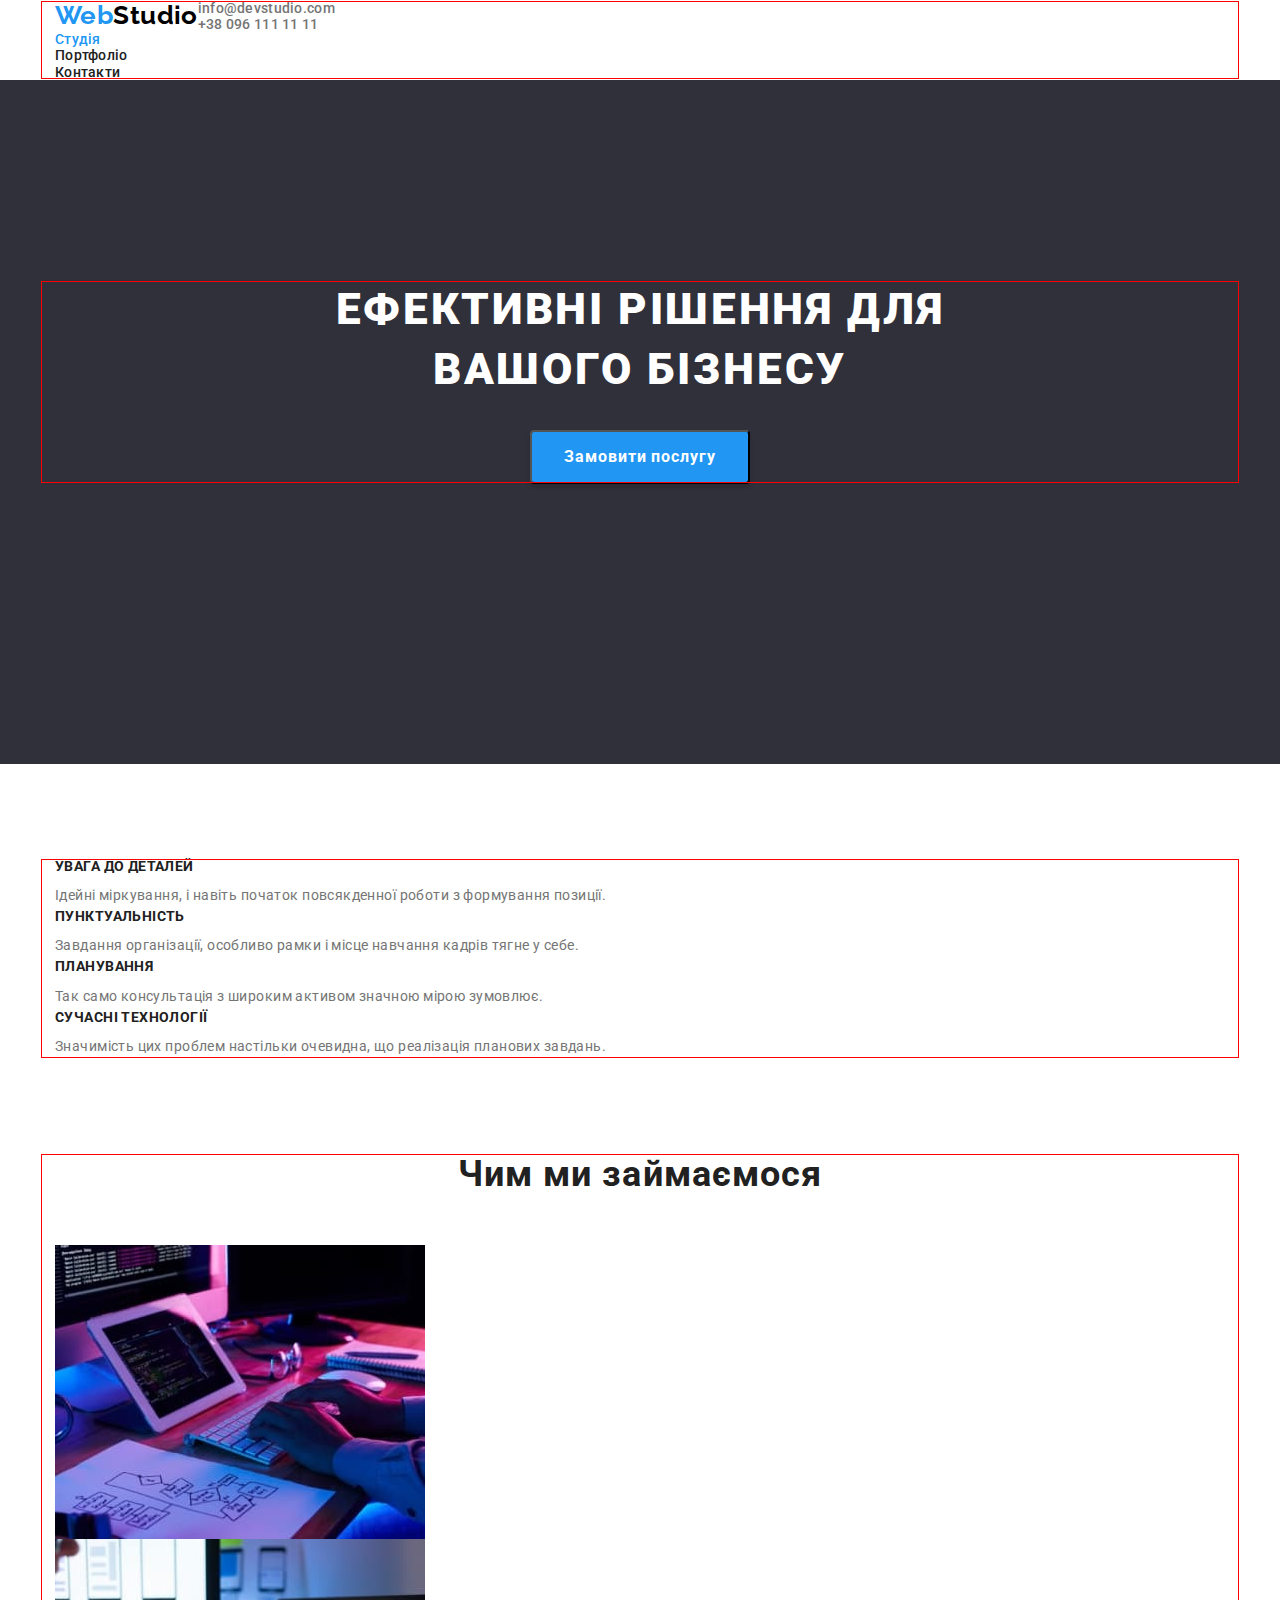
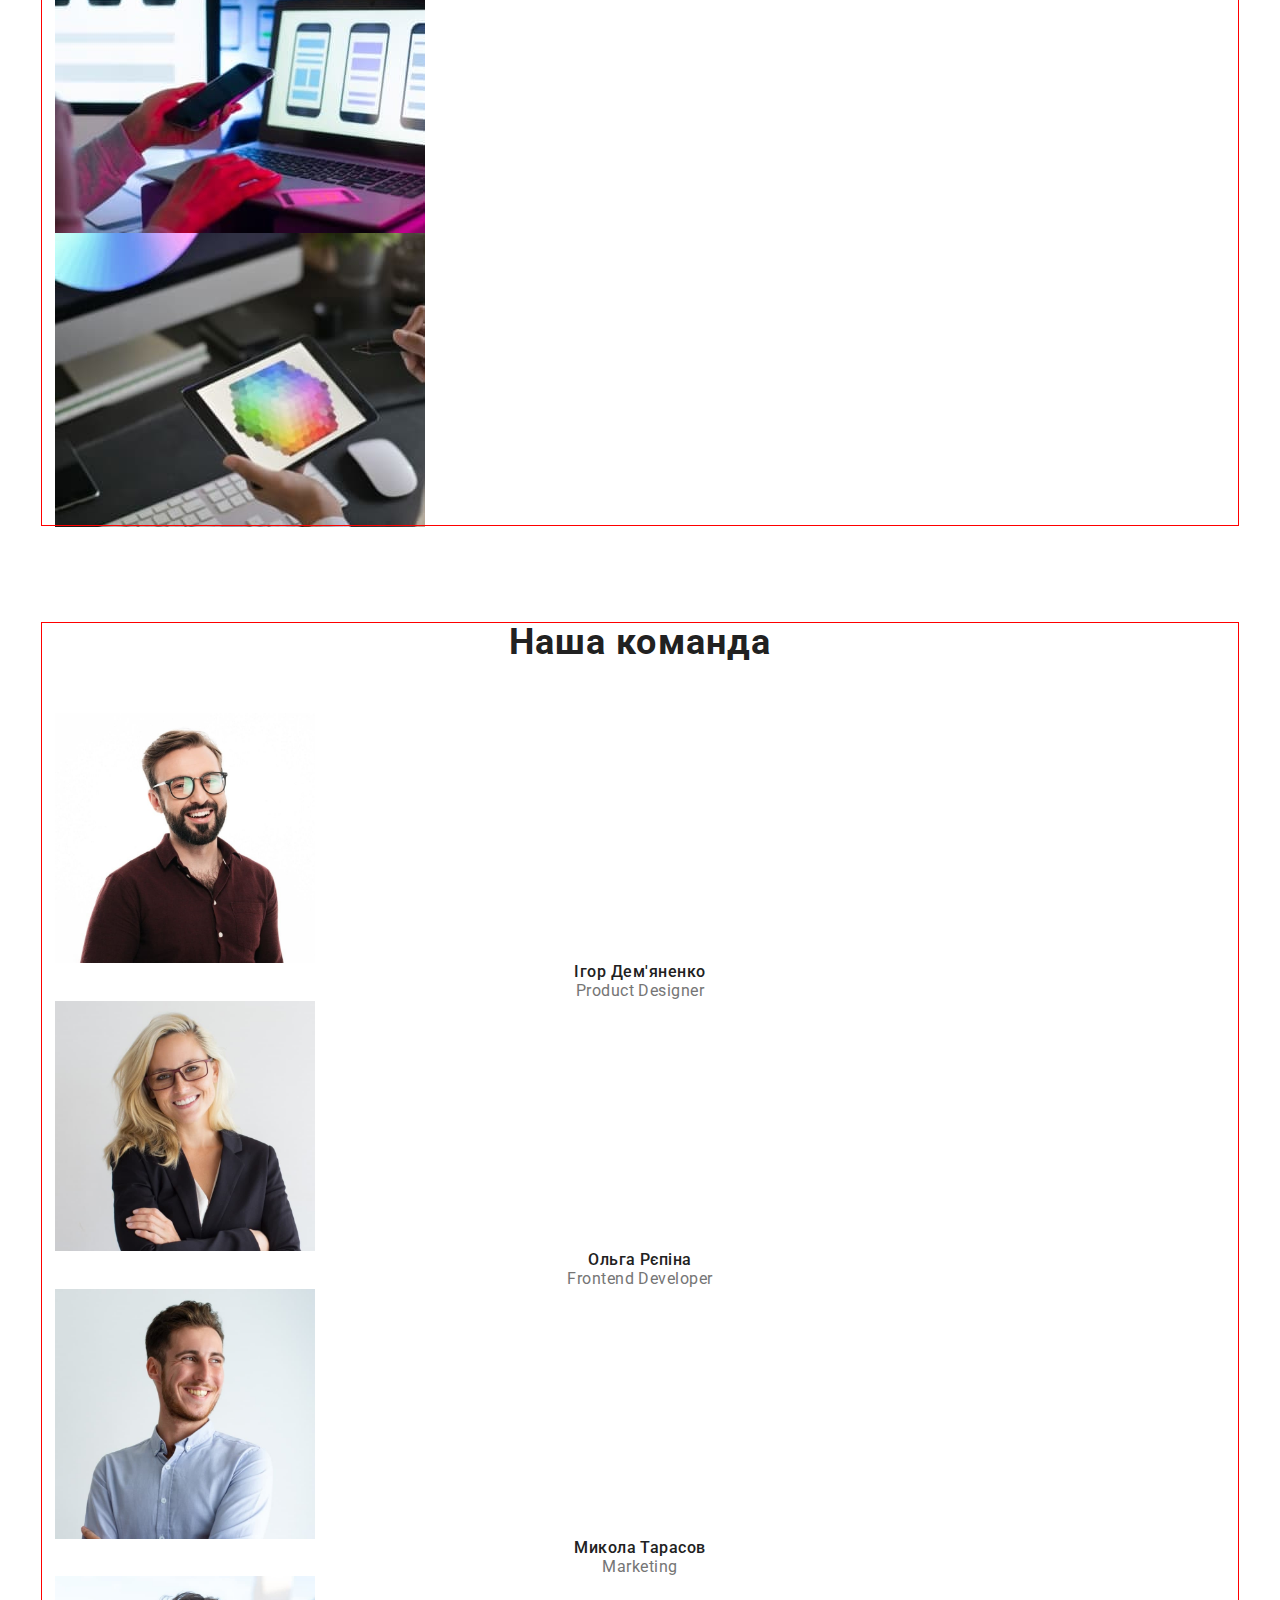
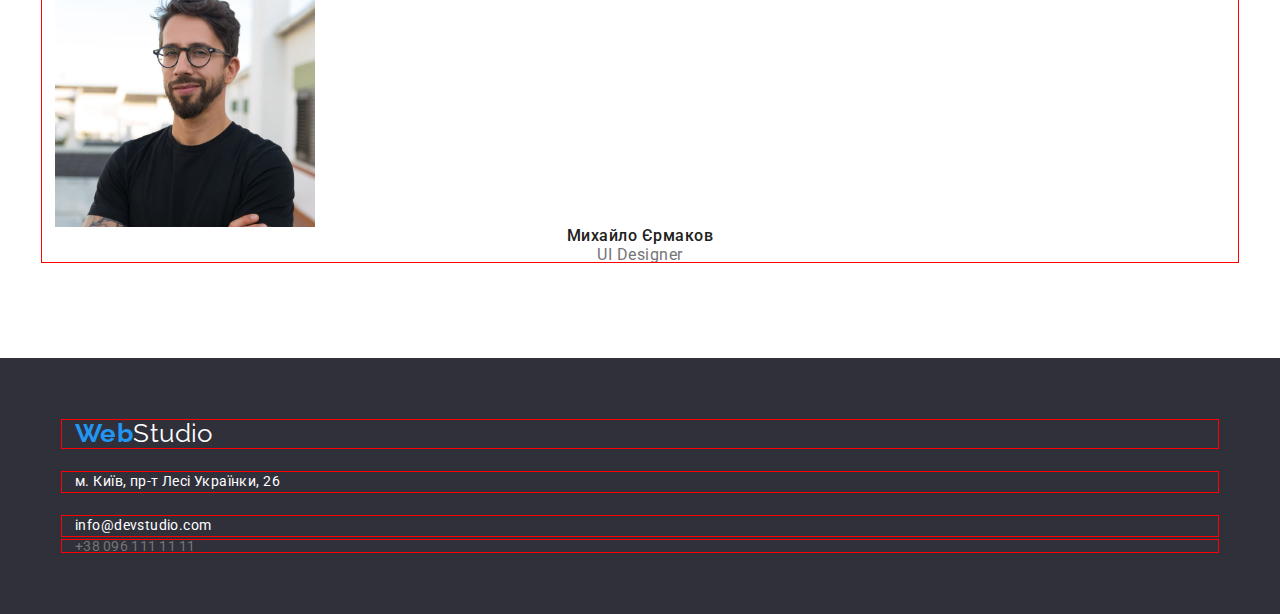
==== index.html @ f22352f5 "befor flex" ====
<!DOCTYPE html>
<html lang="uk">
  <head>
    <meta charset="UTF-8" />
    <meta http-equiv="X-UA-Compatible" content="IE=edge" />
    <meta name="viewport" content="width=device-width, initial-scale=1.0" />
    <title>Document</title>
    <link href="https://fonts.googleapis.com/css2?family=Raleway:wght@700&family=Roboto:wght@400;500;700;900&display=swap" rel="stylesheet">
    <link rel="stylesheet" href="https://cdnjs.cloudflare.com/ajax/libs/modern-normalize/1.1.0/modern-normalize.min.css">
    <link rel="stylesheet" href="./css/style.css"/>
  </head>
  <body class="page">
    <header>
      <!--Main navigation-->
      <div class="container nav">
      <nav>
        <a class="notpodcherk" href="./index.html"><span class="logo">Web</span><span class="logo-accent">Studio</span></a>
        <!--Links to other pages of the curent site-->
        <ul class="list">
          <li><a class="link current" href="">Студія</a></li>
          <li><a class="link" href="./portfolio.html">Портфоліо</a></li>
          <li><a class="link" href="">Контакти</a></li>
      </ul>
        </nav>
      <ul class="list-сontact">
        <li><a class="link" href="mailto:info@devstudio.com">info@devstudio.com</a></li>
        <li><a class="link" href="tel:+380961111111">+38 096 111 11 11</a></li>
      </ul>
    </div>
    </header>
    <!--unique content of curent page-->
    <main>
      
        <!--Section of main slogan-->
        <section class="section slogan">
          <div class="container">
          <h1 class="slogan-text">
            Ефективні рішення для <br />
            вашого бізнесу
          </h1>
          <button class="button primary" type="button">Замовити послугу</button>
        </section>
      </div>
      <section class="section advantages">
        <div class="container">
        <h2 class="title hidden">Наші переваги</h2>
        <ul class="section-list">
          <li>
            <h3 class="heading">Увага до деталей</h3>
            <p class="section-text">
              Ідейні міркування, і навіть початок повсякденної роботи з
              формування позиції.
            </p>
          </li>
          <li>
            <h3 class="heading">Пунктуальність</h3>
            <p class="section-text">
              Завдання організації, особливо рамки і місце навчання кадрів тягне
              у себе.
            </p>
          </li>
          <li>
            <h3 class="heading">Планування</h3>
            <p class="section-text">
              Так само консультація з широким активом значною мірою зумовлює.
            </p>
          </li>
          <li>
            <h3 class="heading">Сучасні технології</h3>
            <p class="section-text">
              Значимість цих проблем настільки очевидна, що реалізація планових
              завдань.
            </p>
          </li>
        </ul>
      </div>
      </section>
      <!--Kind of team activity-->
      
      <section class="section work">
        <div class="container">
        <h2 class="title">Чим ми займаємося</h2>
        <ul>
          <li>
            <img
              src="./images/1img.jpg"
              alt="руки людини на клавіатурі, що лежить на робочому столі"
              width="370"
            />
          </li>
          <li>
            <img
              src="./images/img(1).jpg"
              alt="в руках у людини смартфон на фоні екрану ноутбука"
              width="370"
            />
          </li>
          <li>
            <img
              src="./images/img(2).jpg"
              alt="в руці планшет з кольоровою палітрою на екрані"
              width="370"
            />
          </li>
        </ul>
      </div>
      </section>
      <section class="section team">
        <div class="container">
        <h2 class="title">Наша команда</h2>
        <ul>
          <li>
            <img
              src="./images/img(3).jpg"
              alt="photo of a yang man"
              width="260"
            />
            <h3 class="name team">Ігор Дем'яненко</h3>
              <p class="section-text team">Product Designer</p>
          </li>
          <li>
            <img
              src="./images/img(4).jpg"
              alt="photo of a yang woman"
              width="260"
            />
            <h3 class="name team">Ольга Рєпіна</h3>
            <p class="section-text team">Frontend Developer</p> 
          </li>
          <li>
            <img
              src="./images/img(5).jpg"
              alt="photo of a yang man"
              width="260"
            />
            <h3 class="name team">Микола Тарасов</h3>
              <p class="section-text team">Marketing</p>
          </li>
          <li>
            <img
              src="./images/img(6).jpg"
              alt="photo of a yang man"
              width="260"
            />
            <h3 class="name team">Михайло Єрмаков</h3>
            <p class="section-text team">UI Designer</p>
          </li>
        </ul>
      </div>
      </section>
    </main>
    <!--Page footer-->
    <footer class="cellar">
      <div class="container brand">
      <a class="notpodcherk" href="./index.html"><span class="logo">Web</span><span class="accent">Studio</span></a>
      </div>
      <div class="container adress">
        <address class="communication">
        <p>м. Київ, пр-т Лесі Українки, 26</p>
        </div>
        
        <ul class="list-сontact">
          
            <li>
              <div class="container contact>
            <a class="link cellar" href="mailto:info@devstudio.com">info@devstudio.com</a>
          </li>
          </div>
          
          <li>
            <div class="container tel">
            <a class="link cellar" href="tel:+380961111111">+38 096 111 11 11</a>
          </li>
        </ul>
      </div>
      </address>
    </footer>
  </body>
</html>
---- css/style.css ----
:root {
  --primary-text-color: #212121;
  --light-bacground-color: #f5f5f5;
  --dark-bacground-color: #2f303a;
  --secondary-text-color: #ffffff;
  --minor-text-color: #757575;
  --primary-button-color: #f5f4fa;
  --color-accent: #2196f3;
  --color-logo-accent: #000000;
}
body {
  background-color: var(--secondary-text-color);
  color: var(--primary-text-color);
  font-family: Roboto, Tahoma, Verdana, sans-serif;
  font-size: 14px;
  letter-spacing: 0.03em;
  margin: 0 auto;
}
p,
h1,
h2,
h3,
h4,
h5,
h6 {
    margin: 0px;
}
ul,
ol {
    margin: 0;
    padding-left: 0;
    list-style: none;
}
img { 
    display: block;
}
.visually-hidden {
    position: absolute;
    width: 1px;
    height: 1px;
    margin: -1px;
    border: 0;
    padding: 0;
    white-space: nowrap;
    clip-path: inset(100%);
    clip: rect(0 0 0 0);
    overflow: hidden;
  }
.container {
  max-width: 1200px;
  width: 100%;
  padding-left: 15px;
  padding-right: 15px;
  margin: 0 auto;
  outline: 1px solid red;
  outline-offset: -2px;
}
.container.nav {
  display: flex;
}
.list,
.filter,
.gallery,
.section-list,
.list-сontact .link {
  list-style: none;
  padding: 0;
  margin: 0;
}
.list .link.current {
  color: var(--color-accent);
}
.list .link {
  color: var(--primary-text-color);
  font-weight: 500;
  font-size: 14px;
  line-height: 1.17;
  letter-spacing: 0.02em;
  text-decoration: none;
}
.list .link:hover,
.list .link:focus {
  color: var(--color-accent);
}
.list-сontact .link {
  color: var(--minor-text-color);
  font-size: 14px;
  line-height: 1.17;
  letter-spacing: 0.02em;
  font-weight: 500;
  text-decoration: none;
}
.list-сontact .link:hover,
.list-сontact .link:focus {
  color: var(--color-accent);
}
/* logo*/
.logo,
.logo-accent {
  font-family: Raleway, sans-serif;
  font-size: 26px;
  line-height: 1.19;
}
.notpodcherk {
  text-decoration: none;
}
.logo {
  color: var(--color-accent);
  font-weight: 700;
}
.logo-accent {
  color: var(--color-logo-accent);
  font-weight: 700;
}
.slogan {
  background-color: var(--dark-bacground-color);
  color: var(--minor-text-color);
  min-height: 600px;
  padding-top: 200px;
  padding-bottom: 280px;
}
.slogan-text {
  margin-top: 0;
  margin-bottom: 0px;
  color: var(--secondary-text-color);
  font-weight: 900;
  font-size: 44px;
  line-height: 1.36;
  letter-spacing: 0.06em;
  text-align: center;
  text-transform: uppercase;
}
.section.advantages { 
  padding-top: 94px;
  padding-bottom: 94px;
}
.section.work,
.section.team {
  padding-bottom: 94px;
}
.button.primary {
  background-color: var(--color-accent);
  color: var(--secondary-text-color);
  cursor: pointer;
  font-family: inherit;
  font-size: 16px;
  line-height: 1.87;
  letter-spacing: 0.06em;
  text-align: center;
  font-weight: 700;
  border-radius: 4px;
  padding: 10px 32px;
  display: block;
  min-width: 216px;
  text-align: center;
  box-shadow: 0px 4px 4px rgba(0, 0, 0, 0.15);
  margin: 30px auto 0;
}
.button-secondary {
  background-color: var(--primary-button-color);
  color: var(--primary-text-color);
  cursor: pointer;
  border: none;
  font-family: inherit;
  font-size: 16px;
  font-weight: 500;
  letter-spacing: 0.03em;
  line-height: 1.62;
  text-align: center;
  border-radius: 4px;
  padding: 6px 22px;
  display: inline-block;
  min-width: 73px;
  text-align: center;
}
.button-secondary.all {
  padding: 6px 25px;
}
.button-secondary:hover,
.button-secondary:focus {
  background-color: var(--color-accent);
  color: var(--secondary-text-color);
  box-shadow: 0px 3px 1px rgba(0, 0, 0, 0.1), 0px 1px 2px rgba(0, 0, 0, 0.08),
    0px 2px 2px rgba(0, 0, 0, 0.12);
}
.central-block {
  background-color: var(--dark-bacground-color);
  width: 1400px;
  text-align: center;
}
.section .title {
  margin-top: 0px;
  margin-bottom: 50px;
  font-size: 36px;
  line-height: 1.17;
  letter-spacing: 0.03em;
  text-align: center;
}
.title.hidden {
  display: none;
}


.section-text,
.gallery-text {
  color: var(--minor-text-color);
}
.gallery-title {
  font-size: 18px;
  font-weight: 700;
  line-height: 2;
  letter-spacing: 0.06em;
}
.gallery-text {
  font-size: 16px;
  font-weight: 400;
  line-height: 1.87;
  letter-spacing: 0.03em;
}
.section .heading {
  font-size: 14px;
  font-weight: 700;
  line-height: 1.17;
  letter-spacing: 0.03em;
}
.heading {
  text-transform: uppercase;
    margin-bottom: 10px;
}
.section.team {
  text-align: center;
}
.name.team {
  font-size: 16px;
  font-weight: 500;
  line-height: 1.17;
  letter-spacing: 0.03em;
}
.section-text {
  font-size: 14px;
  line-height: 1.71;
  letter-spacing: 0.03em;
}
.section-text.team {
  font-size: 16px;
  line-height: 1.17;
}
.cellar {
  background-color: var(--dark-bacground-color);
  color: var(--secondary-text-color);
  font-size: 14px;
  line-height: 1.71;
  letter-spacing: 0.03em;
  font-weight: 400;
  padding: 60px;
}
.cellar .link {
  color: rgba(117, 117, 117, 1);
  text-align: left;
  font-weight: 400;
}
.cellar .accent {
  color: #ffffff;
  font-family: Raleway, sans-serif;
  font-size: 26px;
  line-height: 1.19;
}
.communication {
  font-style: normal;
}
.link.cellar {
  display: block;
}
.container.brand,
.container.adress {
  margin-bottom: 20px;
}
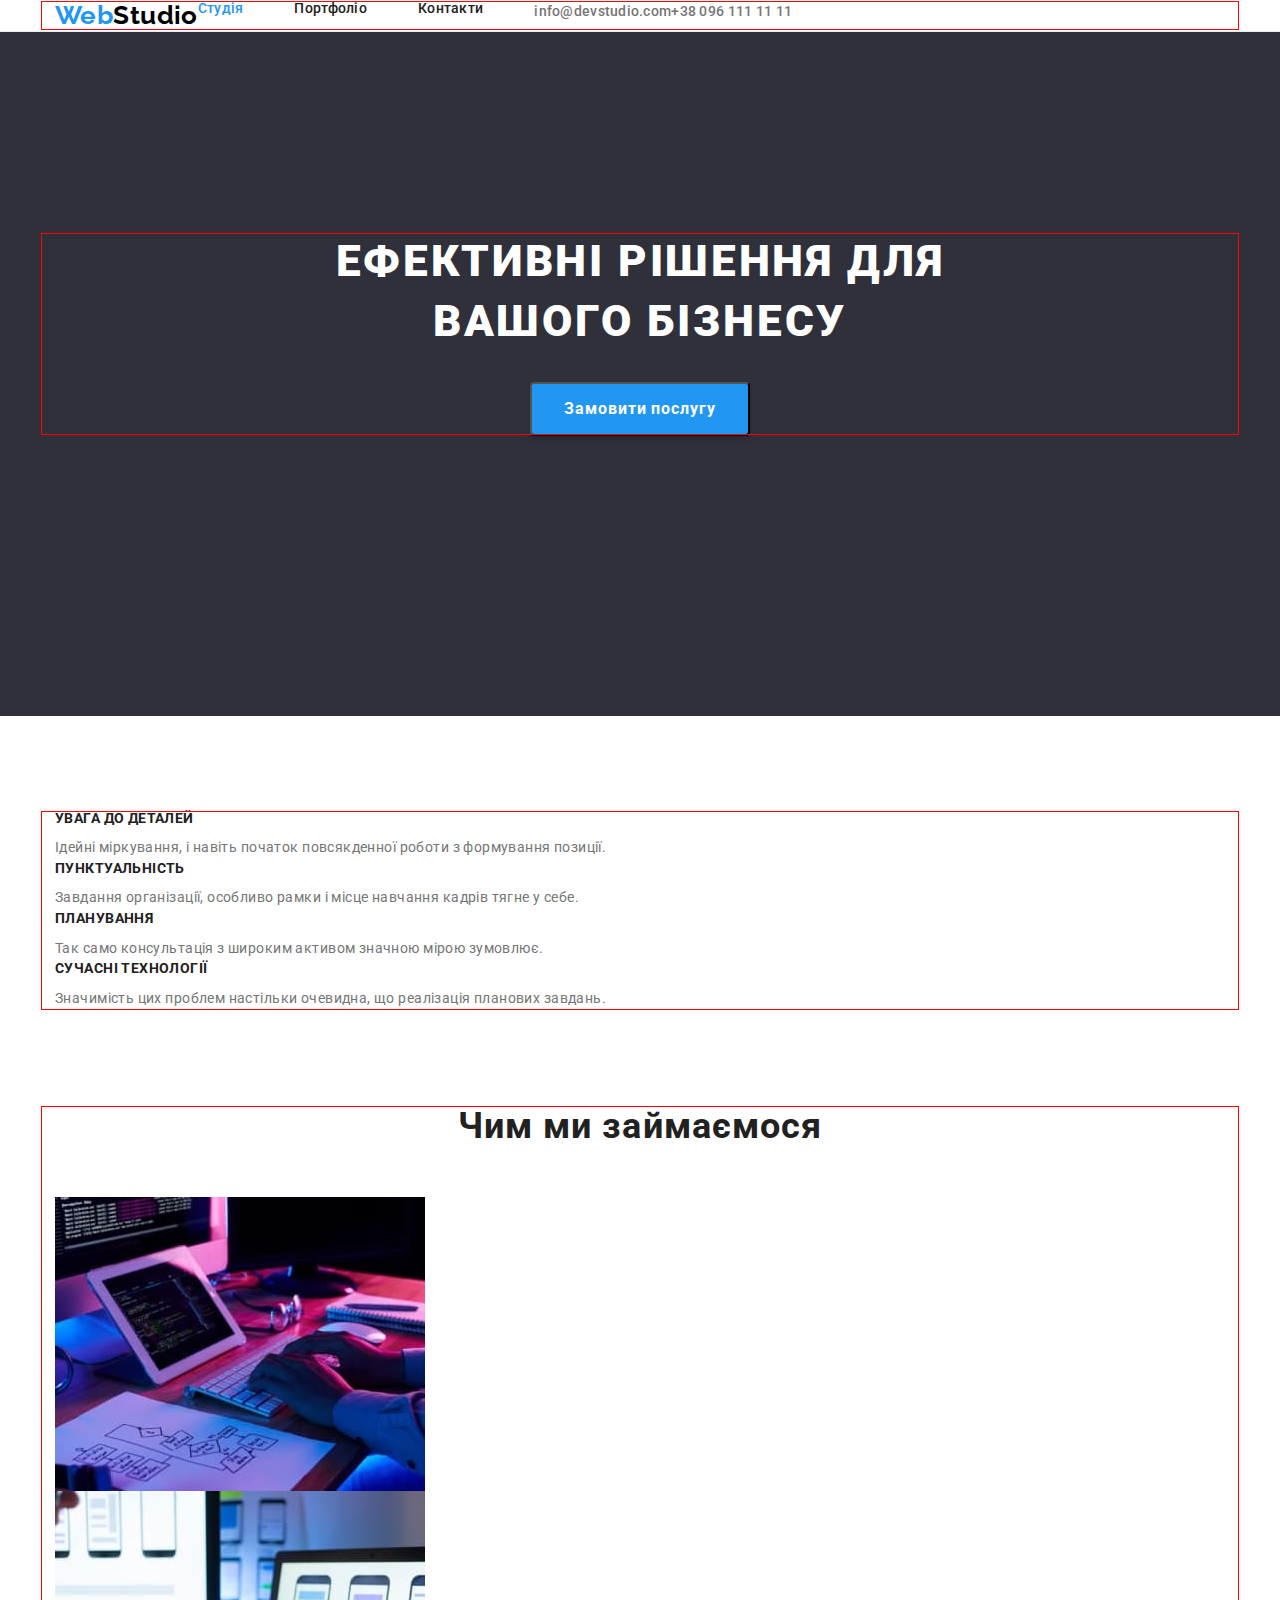
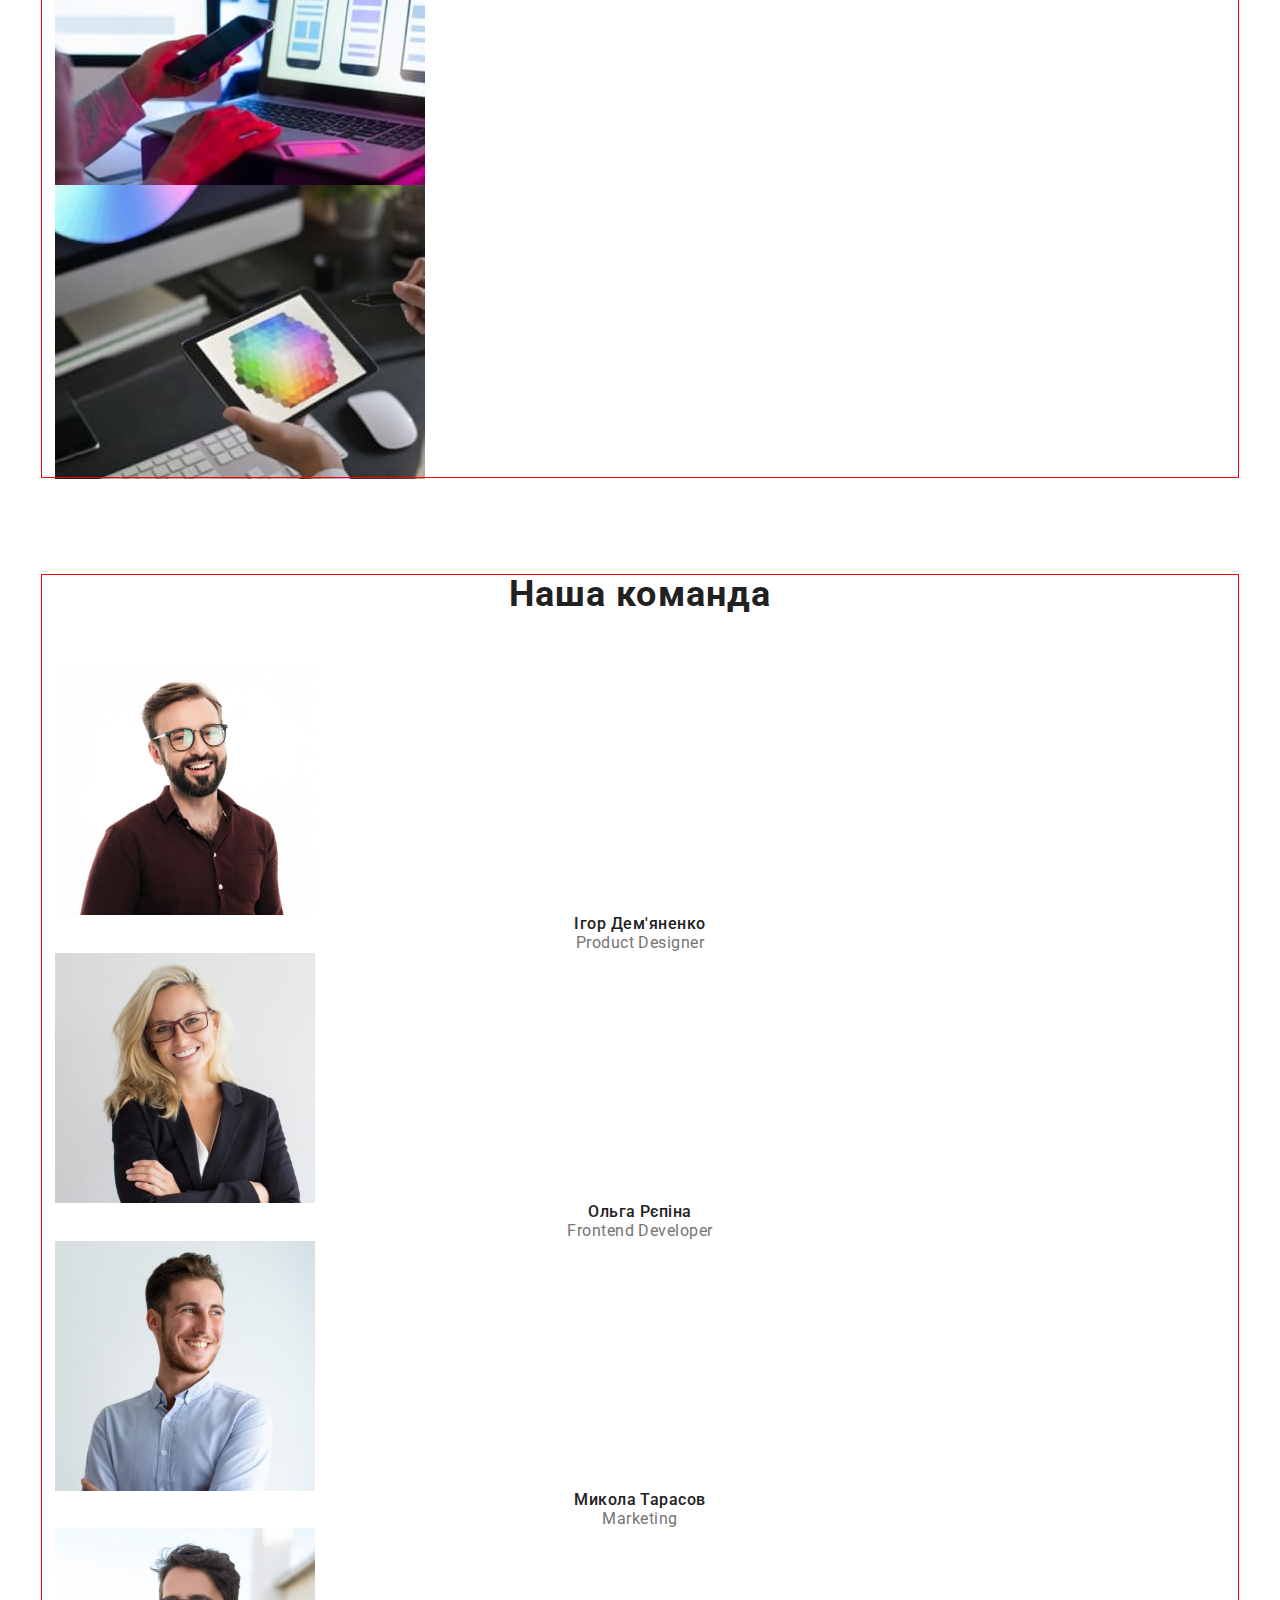
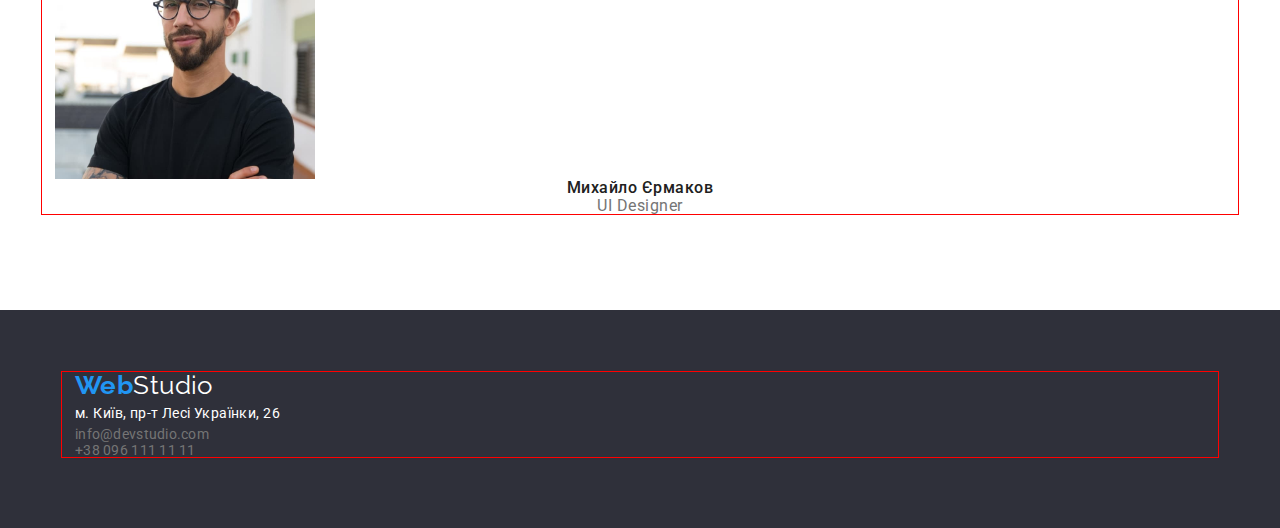
==== commit 0f2728d5: "123" ====
--- a/index.html
+++ b/index.html
@@ -10,19 +10,19 @@
     <link rel="stylesheet" href="./css/style.css"/>
   </head>
   <body class="page">
-    <header>
+    <header class="header">
       <!--Main navigation-->
-      <div class="container nav">
-      <nav>
+      <div class="container container-header">
+      <nav class="container-nav">
         <a class="notpodcherk" href="./index.html"><span class="logo">Web</span><span class="logo-accent">Studio</span></a>
         <!--Links to other pages of the curent site-->
-        <ul class="list">
-          <li><a class="link current" href="">Студія</a></li>
-          <li><a class="link" href="./portfolio.html">Портфоліо</a></li>
-          <li><a class="link" href="">Контакти</a></li>
+        <ul class="list nav">
+          <li><a class="link current nav" href="">Студія</a></li>
+          <li><a class="link nav" href="./portfolio.html">Портфоліо</a></li>
+          <li><a class="link nav" href="">Контакти</a></li>
       </ul>
         </nav>
-      <ul class="list-сontact">
+      <ul class="list-сontact nav">
         <li><a class="link" href="mailto:info@devstudio.com">info@devstudio.com</a></li>
         <li><a class="link" href="tel:+380961111111">+38 096 111 11 11</a></li>
       </ul>
@@ -153,27 +153,19 @@
     <footer class="cellar">
       <div class="container brand">
       <a class="notpodcherk" href="./index.html"><span class="logo">Web</span><span class="accent">Studio</span></a>
-      </div>
-      <div class="container adress">
         <address class="communication">
         <p>м. Київ, пр-т Лесі Українки, 26</p>
-        </div>
-        
         <ul class="list-сontact">
-          
-            <li>
-              <div class="container contact>
+         <li>
             <a class="link cellar" href="mailto:info@devstudio.com">info@devstudio.com</a>
-          </li>
-          </div>
-          
+         </li>
           <li>
-            <div class="container tel">
             <a class="link cellar" href="tel:+380961111111">+38 096 111 11 11</a>
           </li>
         </ul>
+      </address>
       </div>
-      </address>
+      
     </footer>
   </body>
 </html>--- a/css/style.css
+++ b/css/style.css
@@ -55,8 +55,23 @@
   outline: 1px solid red;
   outline-offset: -2px;
 }
-.container.nav {
+.container-header {
   display: flex;
+  align-items: center;
+}
+.container-nav {
+  display: flex;
+
+}
+.header {
+  border-bottom: 1px solid #ECECEC;
+}
+.list.nav,
+.list-сontact.nav {
+  display: flex;
+}
+.link.nav {
+  margin-right: 51px;
 }
 .list,
 .filter,
@@ -267,13 +282,17 @@
 }
 .communication {
   font-style: normal;
+  
 }
 .link.cellar {
   display: block;
 }
-.container.brand,
-.container.adress {
-  margin-bottom: 20px;
-}
-
-
+.list-сontact {
+  margin-bottom: 9px;
+}
+.container.brand {
+  .padding: 60px 0;
+  
+}
+
+
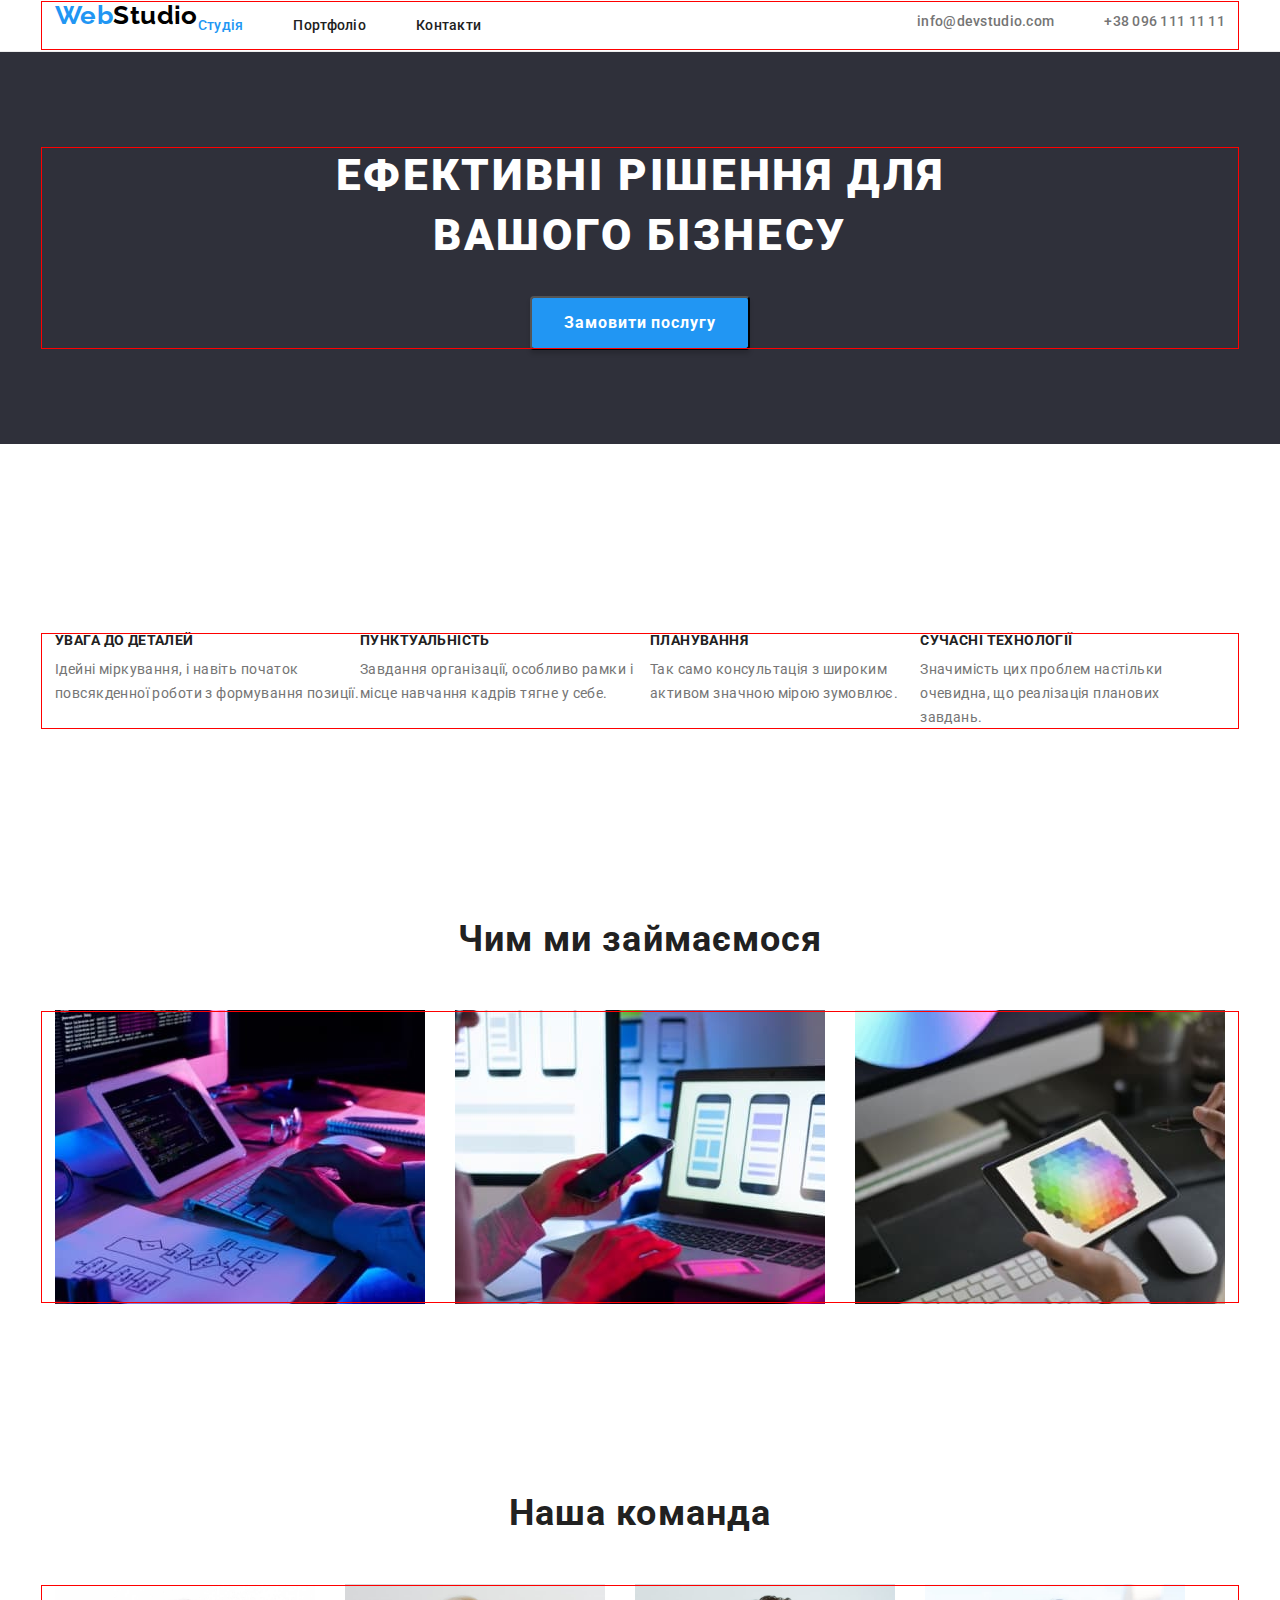
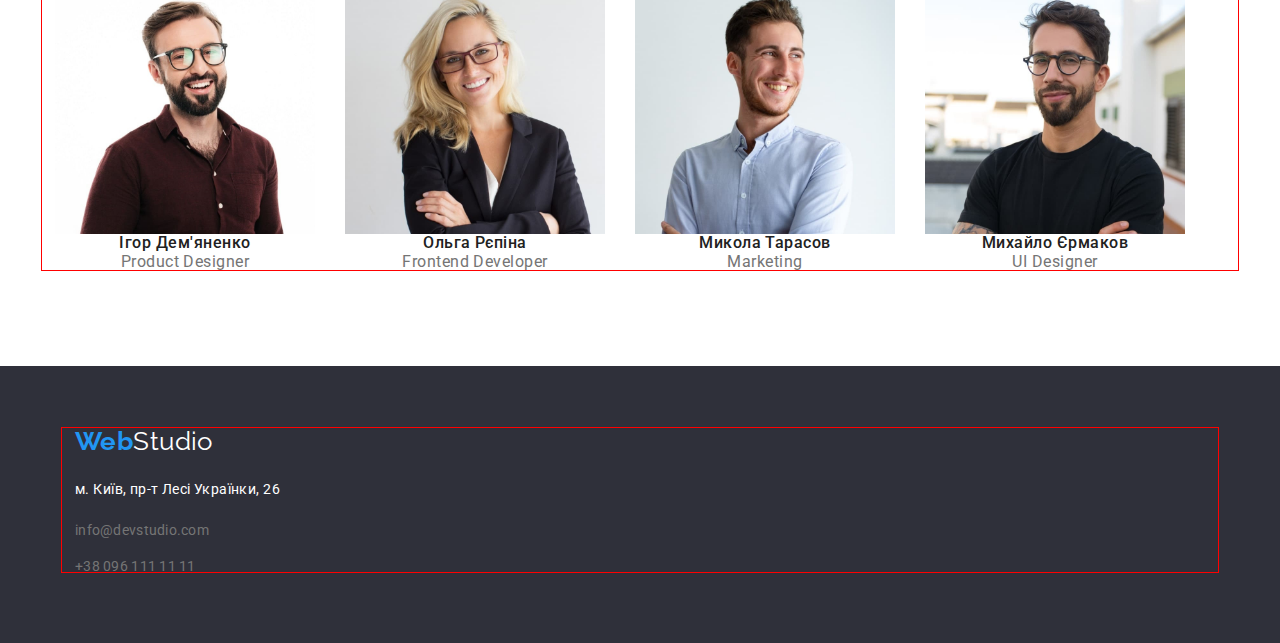
==== commit 19a173e1: "index" ====
--- a/index.html
+++ b/index.html
@@ -42,9 +42,11 @@
         </section>
       </div>
       <section class="section advantages">
-        <div class="container">
+       
         <h2 class="title hidden">Наші переваги</h2>
+       
         <ul class="section-list">
+          <div class="container container-advantages">
           <li>
             <h3 class="heading">Увага до деталей</h3>
             <p class="section-text">
@@ -78,9 +80,11 @@
       <!--Kind of team activity-->
       
       <section class="section work">
-        <div class="container">
+        
         <h2 class="title">Чим ми займаємося</h2>
+        
         <ul>
+          <div class="container container-work">
           <li>
             <img
               src="./images/1img.jpg"
@@ -106,9 +110,10 @@
       </div>
       </section>
       <section class="section team">
-        <div class="container">
+        
         <h2 class="title">Наша команда</h2>
         <ul>
+          <div class="container container-team">
           <li>
             <img
               src="./images/img(3).jpg"
@@ -151,13 +156,13 @@
     </main>
     <!--Page footer-->
     <footer class="cellar">
-      <div class="container brand">
+      <div class="container container-brand">
       <a class="notpodcherk" href="./index.html"><span class="logo">Web</span><span class="accent">Studio</span></a>
         <address class="communication">
-        <p>м. Київ, пр-т Лесі Українки, 26</p>
+        <p class="location">м. Київ, пр-т Лесі Українки, 26</p>
         <ul class="list-сontact">
-         <li>
-            <a class="link cellar" href="mailto:info@devstudio.com">info@devstudio.com</a>
+            <li class="link-contact">
+            <a class="link cellar mail" href="mailto:info@devstudio.com">info@devstudio.com</a>
          </li>
           <li>
             <a class="link cellar" href="tel:+380961111111">+38 096 111 11 11</a>
--- a/css/style.css
+++ b/css/style.css
@@ -60,8 +60,8 @@
   align-items: center;
 }
 .container-nav {
-  display: flex;
-
+display: flex;
+align-items: center;
 }
 .header {
   border-bottom: 1px solid #ECECEC;
@@ -70,9 +70,7 @@
 .list-сontact.nav {
   display: flex;
 }
-.link.nav {
-  margin-right: 51px;
-}
+
 .list,
 .filter,
 .gallery,
@@ -82,6 +80,16 @@
   padding: 0;
   margin: 0;
 }
+.list.nav {
+  display: flex;
+align-items: center;
+gap: 50px;
+}
+.list-сontact.nav {
+  display: flex;
+  gap: 50px;
+  margin-left: auto;
+}
 .list .link.current {
   color: var(--color-accent);
 }
@@ -118,6 +126,9 @@
 }
 .notpodcherk {
   text-decoration: none;
+  display: block;
+  margin-bottom: 20px;
+  
 }
 .logo {
   color: var(--color-accent);
@@ -130,9 +141,9 @@
 .slogan {
   background-color: var(--dark-bacground-color);
   color: var(--minor-text-color);
-  min-height: 600px;
+  display: flex;
   padding-top: 200px;
-  padding-bottom: 280px;
+  padding-bottom: 200px;
 }
 .slogan-text {
   margin-top: 0;
@@ -145,13 +156,36 @@
   text-align: center;
   text-transform: uppercase;
 }
-.section.advantages { 
+.section {
+  padding-bottom: 94px;
   padding-top: 94px;
-  padding-bottom: 94px;
-}
-.section.work,
+}
+
+.container-advantages {
+  display: flex;
+  align-items: flex-start;
+}
+.section-list {
+  padding-top: 94px;
+  display: flex;
+  align-items: center;
+}
+/* .section.work,
 .section.team {
   padding-bottom: 94px;
+} */
+.container-work{
+  display: flex;
+  align-items: center;
+  gap: 30px;
+}
+.title {
+  margin-bottom: 50px;
+}
+.container-team {
+  display: flex;
+  align-items: center;
+gap: 30px;
 }
 .button.primary {
   background-color: var(--color-accent);
@@ -290,9 +324,10 @@
 .list-сontact {
   margin-bottom: 9px;
 }
-.container.brand {
-  .padding: 60px 0;
-  
-}
-
-
+.location {
+  margin-bottom: 20px;
+}
+.link.mail {
+  margin-bottom: 20px;
+}
+
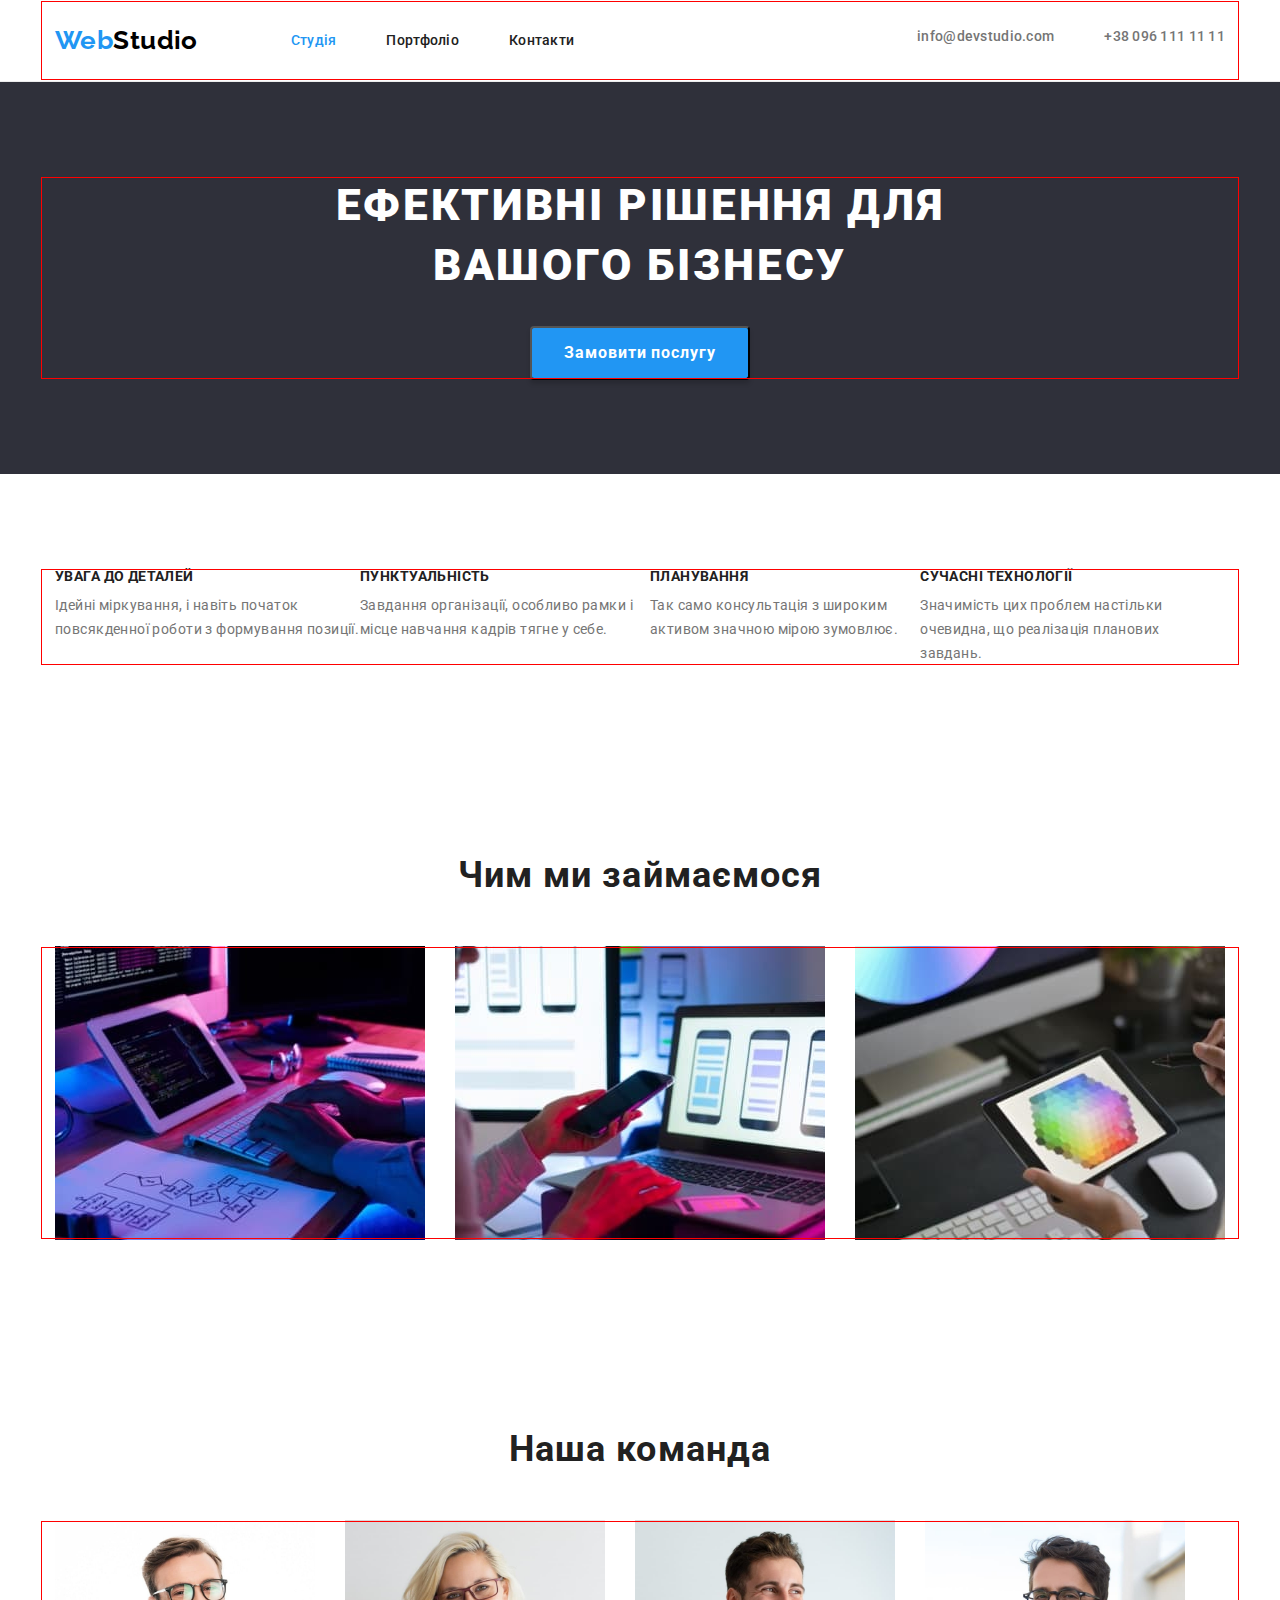
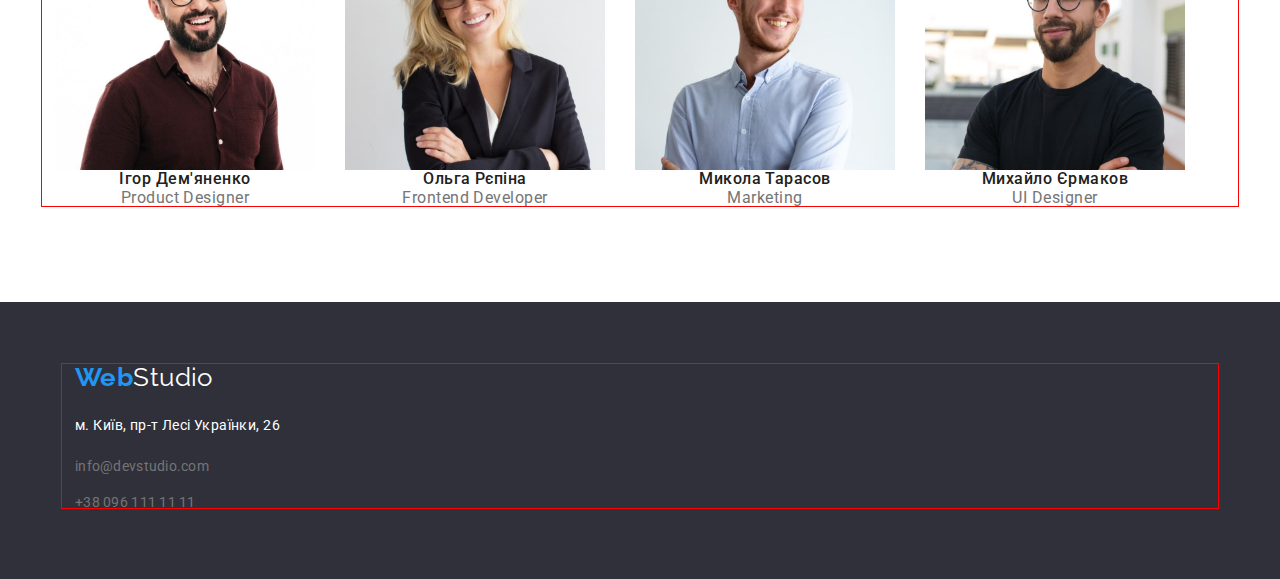
==== commit 704edea0: "add right header" ====
--- a/index.html
+++ b/index.html
@@ -14,7 +14,7 @@
       <!--Main navigation-->
       <div class="container container-header">
       <nav class="container-nav">
-        <a class="notpodcherk" href="./index.html"><span class="logo">Web</span><span class="logo-accent">Studio</span></a>
+        <a class="notpodcherk " href="./index.html"><span class="logo">Web</span><span class="logo-accent">Studio</span></a>
         <!--Links to other pages of the curent site-->
         <ul class="list nav">
           <li><a class="link current nav" href="">Студія</a></li>
--- a/css/style.css
+++ b/css/style.css
@@ -127,8 +127,11 @@
 .notpodcherk {
   text-decoration: none;
   display: block;
-  margin-bottom: 20px;
-  
+}
+.container-nav>.notpodcherk {
+  margin-right: 93px;
+  padding-top: 25px;
+  padding-bottom: 25px;
 }
 .logo {
   color: var(--color-accent);
@@ -166,7 +169,6 @@
   align-items: flex-start;
 }
 .section-list {
-  padding-top: 94px;
   display: flex;
   align-items: center;
 }
@@ -330,4 +332,6 @@
 .link.mail {
   margin-bottom: 20px;
 }
-
+.container-brand>.notpodcherk {
+  margin-bottom: 20px;
+}
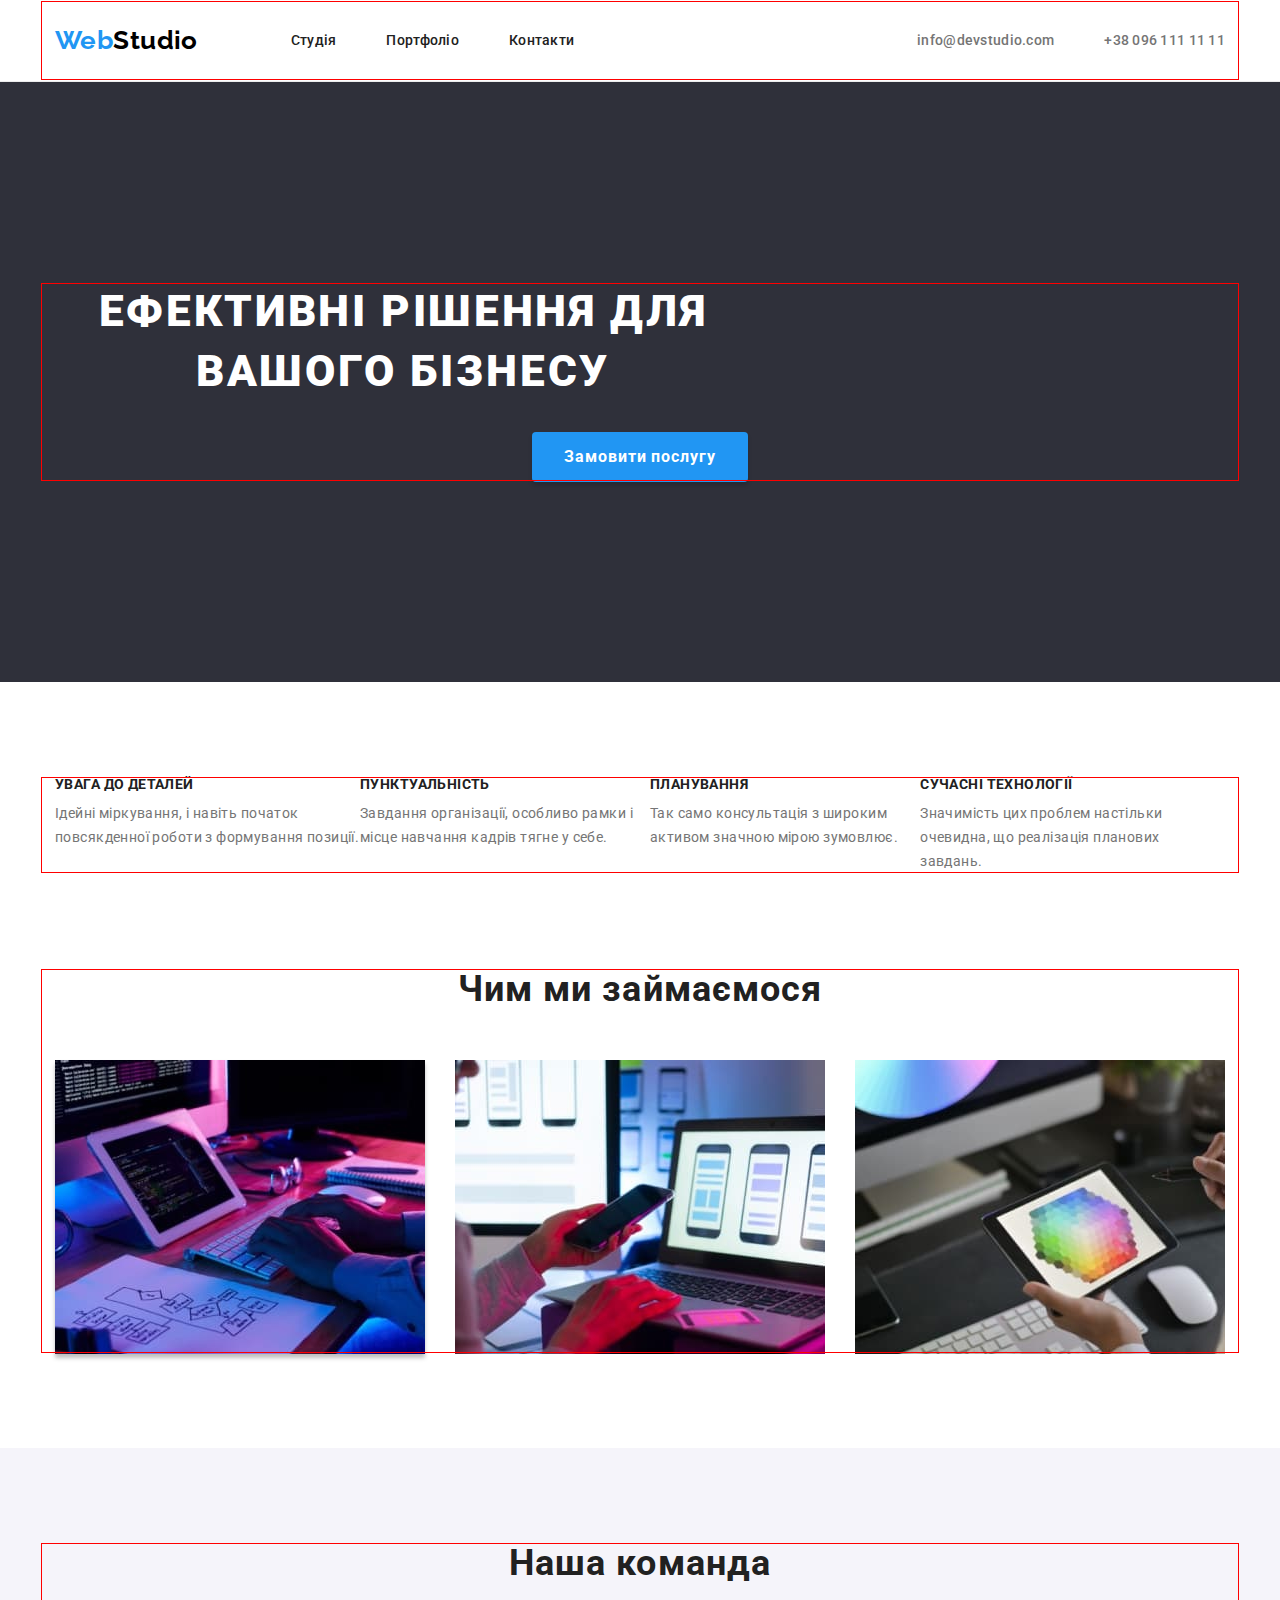
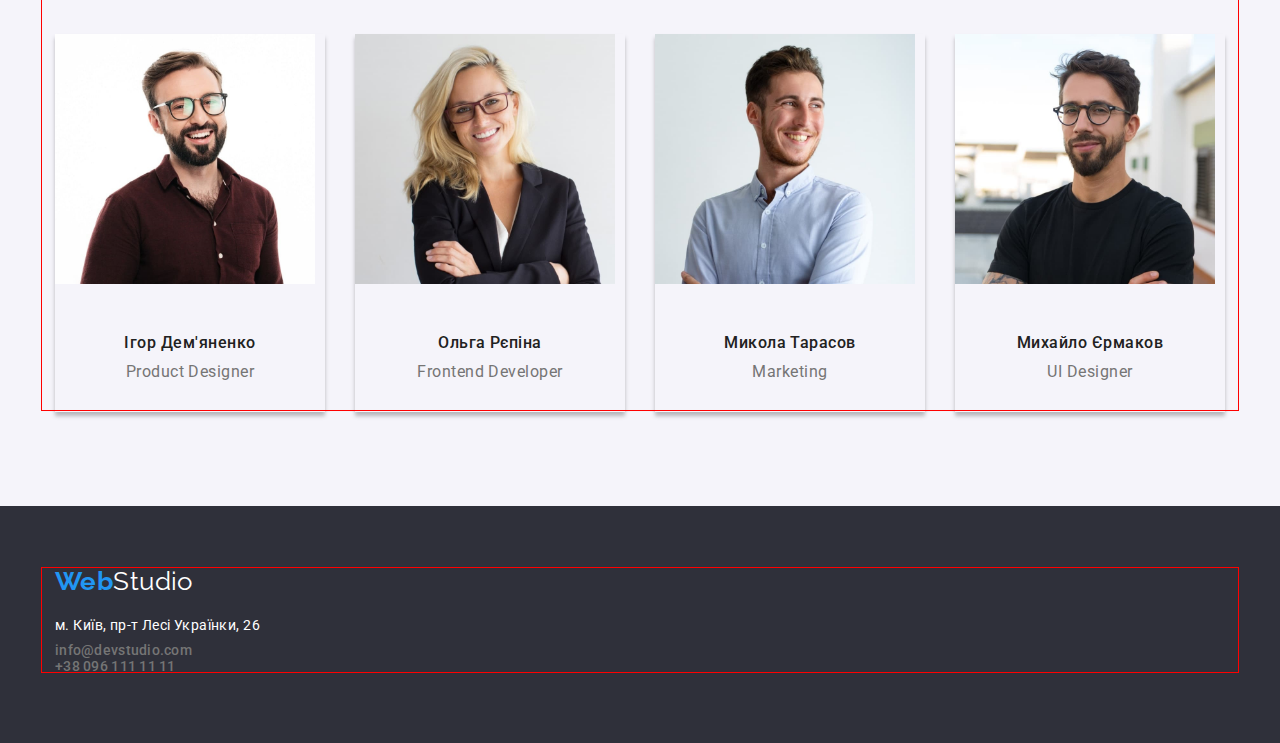
==== commit 55e7a22e: "3 hw" ====
--- a/index.html
+++ b/index.html
@@ -17,14 +17,14 @@
         <a class="notpodcherk " href="./index.html"><span class="logo">Web</span><span class="logo-accent">Studio</span></a>
         <!--Links to other pages of the curent site-->
         <ul class="list nav">
-          <li><a class="link current nav" href="">Студія</a></li>
-          <li><a class="link nav" href="./portfolio.html">Портфоліо</a></li>
-          <li><a class="link nav" href="">Контакти</a></li>
+          <li><a class="link-nav current" href="">Студія</a></li>
+          <li><a class="link-nav" href="./portfolio.html">Портфоліо</a></li>
+          <li><a class="link-nav" href="">Контакти</a></li>
       </ul>
         </nav>
       <ul class="list-сontact nav">
-        <li><a class="link" href="mailto:info@devstudio.com">info@devstudio.com</a></li>
-        <li><a class="link" href="tel:+380961111111">+38 096 111 11 11</a></li>
+        <li><a class="link-navigation" href="mailto:info@devstudio.com">info@devstudio.com</a></li>
+        <li><a class="link-navigation" href="tel:+380961111111">+38 096 111 11 11</a></li>
       </ul>
     </div>
     </header>
@@ -33,20 +33,18 @@
       
         <!--Section of main slogan-->
         <section class="section slogan">
-          <div class="container">
+          <div class="container container-slogan">
           <h1 class="slogan-text">
-            Ефективні рішення для <br />
-            вашого бізнесу
+            Ефективні рішення для
+            вашого&nbsp;бізнесу
           </h1>
           <button class="button primary" type="button">Замовити послугу</button>
-        </section>
       </div>
-      <section class="section advantages">
-       
+    </section>
+      <section class="section">
+        <div class="container">
         <h2 class="title hidden">Наші переваги</h2>
-       
-        <ul class="section-list">
-          <div class="container container-advantages">
+        <ul class="section-list container-advantages">
           <li>
             <h3 class="heading">Увага до деталей</h3>
             <p class="section-text">
@@ -80,12 +78,10 @@
       <!--Kind of team activity-->
       
       <section class="section work">
-        
-        <h2 class="title">Чим ми займаємося</h2>
-        
-        <ul>
-          <div class="container container-work">
-          <li>
+        <div class="container">
+        <h2 class="title">Чим ми займаємося</h2> 
+        <ul class="container-work">
+          <li class="action">
             <img
               src="./images/1img.jpg"
               alt="руки людини на клавіатурі, що лежить на робочому столі"
@@ -109,47 +105,54 @@
         </ul>
       </div>
       </section>
-      <section class="section team">
-        
+      <section class="section team"> 
+        <div class="container "> 
         <h2 class="title">Наша команда</h2>
-        <ul>
-          <div class="container container-team">
-          <li>
+        <ul class="container-team">
+          <li class="team-member">
             <img
               src="./images/img(3).jpg"
               alt="photo of a yang man"
               width="260"
             />
-            <h3 class="name team">Ігор Дем'яненко</h3>
+            <div class="name-member">
+            <h3 class="name-team">Ігор Дем'яненко</h3>
               <p class="section-text team">Product Designer</p>
-          </li>
-          <li>
+          </div>
+        </li>
+          <li class="team-member">
             <img
               src="./images/img(4).jpg"
               alt="photo of a yang woman"
               width="260"
             />
-            <h3 class="name team">Ольга Рєпіна</h3>
+            <div class="name-member">
+            <h3 class="name-team">Ольга Рєпіна</h3>
             <p class="section-text team">Frontend Developer</p> 
-          </li>
-          <li>
+          </div>
+        </li>
+          <li class="team-member">
             <img
               src="./images/img(5).jpg"
               alt="photo of a yang man"
               width="260"
             />
-            <h3 class="name team">Микола Тарасов</h3>
+            <div class="name-member">
+            <h3 class="name-team">Микола Тарасов</h3>
               <p class="section-text team">Marketing</p>
-          </li>
-          <li>
+          </div>
+        </li>
+          <li class="team-member">
             <img
               src="./images/img(6).jpg"
               alt="photo of a yang man"
               width="260"
             />
-            <h3 class="name team">Михайло Єрмаков</h3>
+            <div class="name-member">
+            <h3 class="name-team">Михайло Єрмаков</h3>
             <p class="section-text team">UI Designer</p>
-          </li>
+          </div>
+        </li>
         </ul>
       </div>
       </section>
@@ -160,17 +163,12 @@
       <a class="notpodcherk" href="./index.html"><span class="logo">Web</span><span class="accent">Studio</span></a>
         <address class="communication">
         <p class="location">м. Київ, пр-т Лесі Українки, 26</p>
-        <ul class="list-сontact">
-            <li class="link-contact">
-            <a class="link cellar mail" href="mailto:info@devstudio.com">info@devstudio.com</a>
-         </li>
-          <li>
-            <a class="link cellar" href="tel:+380961111111">+38 096 111 11 11</a>
-          </li>
+        <ul class="list-сontaction">
+          <li><a class="link-navigation lover" href="mailto:info@devstudio.com">info@devstudio.com</a></li>
+          <li><a class="link-navigation lover" href="tel:+380961111111">+38 096 111 11 11</a></li>
         </ul>
       </address>
       </div>
-      
     </footer>
   </body>
 </html>--- a/css/style.css
+++ b/css/style.css
@@ -9,12 +9,10 @@
   --color-logo-accent: #000000;
 }
 body {
-  background-color: var(--secondary-text-color);
   color: var(--primary-text-color);
   font-family: Roboto, Tahoma, Verdana, sans-serif;
   font-size: 14px;
   letter-spacing: 0.03em;
-  margin: 0 auto;
 }
 p,
 h1,
@@ -25,14 +23,19 @@
 h6 {
     margin: 0px;
 }
-ul,
-ol {
+ul {
     margin: 0;
     padding-left: 0;
     list-style: none;
 }
+a {text-decoration: none;
+}
 img { 
     display: block;
+}
+.section {
+  padding-bottom: 94px;
+  padding-top: 94px;
 }
 .visually-hidden {
     position: absolute;
@@ -70,16 +73,6 @@
 .list-сontact.nav {
   display: flex;
 }
-
-.list,
-.filter,
-.gallery,
-.section-list,
-.list-сontact .link {
-  list-style: none;
-  padding: 0;
-  margin: 0;
-}
 .list.nav {
   display: flex;
 align-items: center;
@@ -90,31 +83,34 @@
   gap: 50px;
   margin-left: auto;
 }
-.list .link.current {
+
+.link-navigation.current {
   color: var(--color-accent);
 }
-.list .link {
+.link-nav {
+  display: flex;
   color: var(--primary-text-color);
   font-weight: 500;
-  font-size: 14px;
   line-height: 1.17;
   letter-spacing: 0.02em;
-  text-decoration: none;
-}
-.list .link:hover,
-.list .link:focus {
+  padding: 32px 0;
+  cursor: pointer;
+}
+.link-nav:hover,
+.link-nav:focus {
   color: var(--color-accent);
 }
-.list-сontact .link {
+.link-navigation {
   color: var(--minor-text-color);
   font-size: 14px;
   line-height: 1.17;
   letter-spacing: 0.02em;
   font-weight: 500;
   text-decoration: none;
-}
-.list-сontact .link:hover,
-.list-сontact .link:focus {
+  padding: 32px 0;
+}
+.link-navigation:hover,
+.link-navigation:focus {
   color: var(--color-accent);
 }
 /* logo*/
@@ -144,13 +140,11 @@
 .slogan {
   background-color: var(--dark-bacground-color);
   color: var(--minor-text-color);
-  display: flex;
   padding-top: 200px;
   padding-bottom: 200px;
 }
 .slogan-text {
-  margin-top: 0;
-  margin-bottom: 0px;
+  
   color: var(--secondary-text-color);
   font-weight: 900;
   font-size: 44px;
@@ -158,24 +152,15 @@
   letter-spacing: 0.06em;
   text-align: center;
   text-transform: uppercase;
-}
-.section {
-  padding-bottom: 94px;
-  padding-top: 94px;
-}
-
+  width: 696px;
+  padding: 0 auto;
+}
 .container-advantages {
   display: flex;
-  align-items: flex-start;
-}
-.section-list {
-  display: flex;
-  align-items: center;
-}
-/* .section.work,
-.section.team {
-  padding-bottom: 94px;
-} */
+}
+.section.work {
+  padding-top: 0;
+}
 .container-work{
   display: flex;
   align-items: center;
@@ -184,10 +169,53 @@
 .title {
   margin-bottom: 50px;
 }
+.section.team {
+  background-color: #f5f4fa;
+}
 .container-team {
   display: flex;
   align-items: center;
 gap: 30px;
+}
+.team-member {
+  width: 270px;
+  box-shadow: 0px 4px 4px rgba(0, 0, 0, 0.25)
+}
+.name-member {
+  margin-top: 50px;
+  padding-bottom: 30px;
+}
+.name-team {
+  margin-bottom: 10px;
+}
+.action{ 
+  box-shadow:0px 4px 4px rgba(0, 0, 0, 0.25);
+}
+/* --------------portfolio-------------- */
+.container-button {
+  display: flex;
+  align-items: center;
+  justify-content: center;
+  gap: 8px;
+  margin-bottom: 50px;
+}
+.gallery {
+  display: flex;
+  align-items: center;
+  flex-wrap: wrap;
+  gap: 30px;
+}
+.gallery-one {
+background-color: var(--secondary-text-color)
+border: 1px solid #EEEEEE;
+box-shadow: 0px 4px 4px rgba(0, 0, 0, 0.25);
+}
+.gallery-title {
+  margin-bottom: 4px;
+  margin-top: 20px;
+}
+.gallery-text {
+  margin-bottom: 20px;
 }
 .button.primary {
   background-color: var(--color-accent);
@@ -200,10 +228,10 @@
   text-align: center;
   font-weight: 700;
   border-radius: 4px;
+  border: none;
   padding: 10px 32px;
   display: block;
   min-width: 216px;
-  text-align: center;
   box-shadow: 0px 4px 4px rgba(0, 0, 0, 0.15);
   margin: 30px auto 0;
 }
@@ -218,11 +246,11 @@
   letter-spacing: 0.03em;
   line-height: 1.62;
   text-align: center;
+  box-shadow: 0px 4px 4px rgba(0, 0, 0, 0.25);
   border-radius: 4px;
   padding: 6px 22px;
   display: inline-block;
   min-width: 73px;
-  text-align: center;
 }
 .button-secondary.all {
   padding: 6px 25px;
@@ -250,8 +278,6 @@
 .title.hidden {
   display: none;
 }
-
-
 .section-text,
 .gallery-text {
   color: var(--minor-text-color);
@@ -281,7 +307,7 @@
 .section.team {
   text-align: center;
 }
-.name.team {
+.name-team {
   font-size: 16px;
   font-weight: 500;
   line-height: 1.17;
@@ -299,16 +325,11 @@
 .cellar {
   background-color: var(--dark-bacground-color);
   color: var(--secondary-text-color);
-  font-size: 14px;
-  line-height: 1.71;
-  letter-spacing: 0.03em;
-  font-weight: 400;
-  padding: 60px;
+  padding: 60px 0;
 }
 .cellar .link {
   color: rgba(117, 117, 117, 1);
   text-align: left;
-  font-weight: 400;
 }
 .cellar .accent {
   color: #ffffff;
@@ -318,19 +339,13 @@
 }
 .communication {
   font-style: normal;
-  
-}
-.link.cellar {
-  display: block;
-}
-.list-сontact {
+  }
+
+.list-сontaction {
   margin-bottom: 9px;
 }
 .location {
-  margin-bottom: 20px;
-}
-.link.mail {
-  margin-bottom: 20px;
+  margin-bottom: 9px;
 }
 .container-brand>.notpodcherk {
   margin-bottom: 20px;
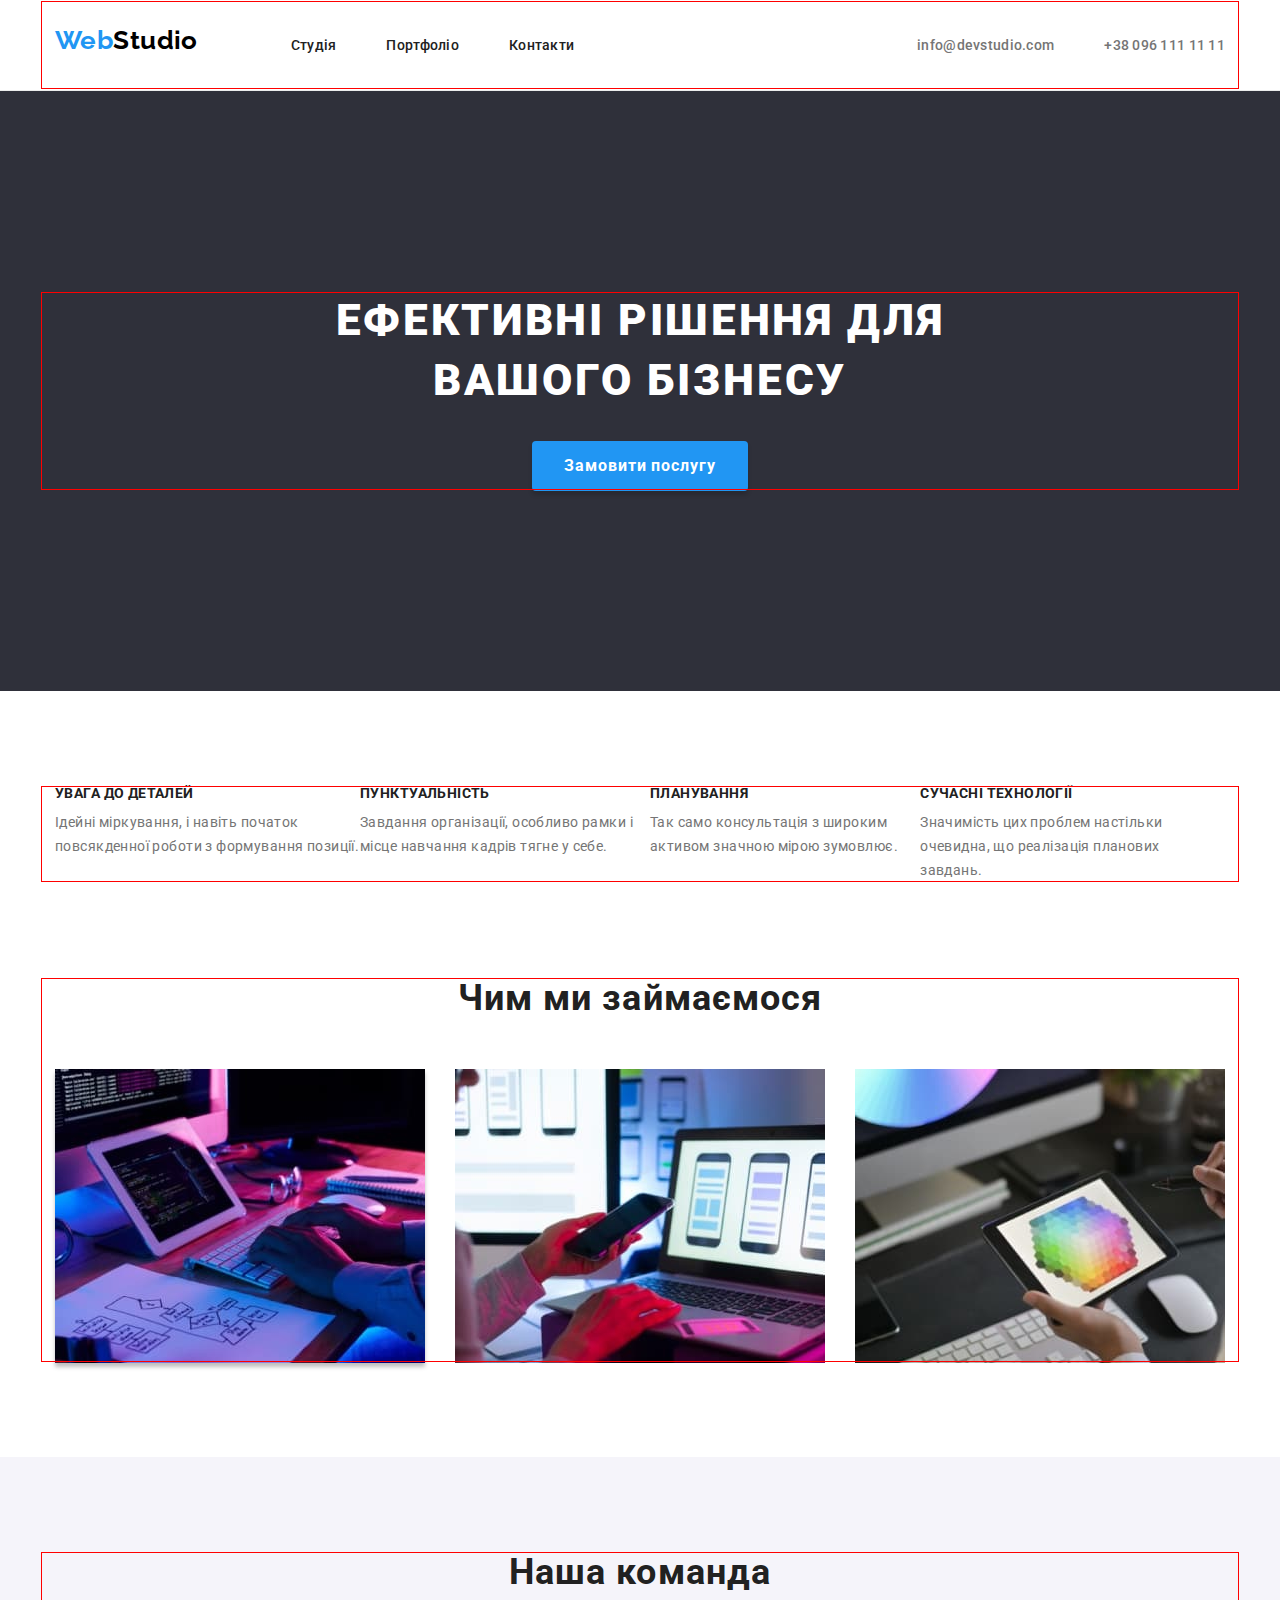
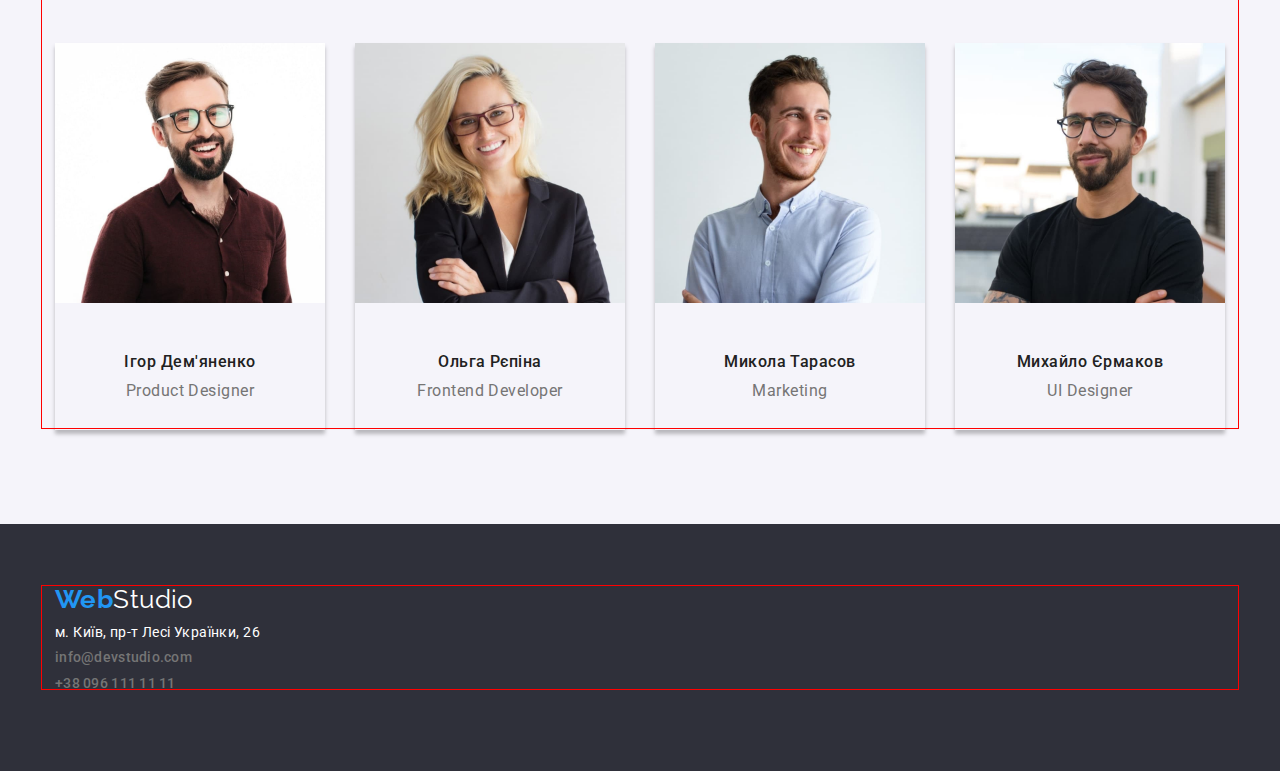
==== commit 5682b1e5: "index after change" ====
--- a/index.html
+++ b/index.html
@@ -5,170 +5,195 @@
     <meta http-equiv="X-UA-Compatible" content="IE=edge" />
     <meta name="viewport" content="width=device-width, initial-scale=1.0" />
     <title>Document</title>
-    <link href="https://fonts.googleapis.com/css2?family=Raleway:wght@700&family=Roboto:wght@400;500;700;900&display=swap" rel="stylesheet">
-    <link rel="stylesheet" href="https://cdnjs.cloudflare.com/ajax/libs/modern-normalize/1.1.0/modern-normalize.min.css">
-    <link rel="stylesheet" href="./css/style.css"/>
+    <link
+      href="https://fonts.googleapis.com/css2?family=Raleway:wght@700&family=Roboto:wght@400;500;700;900&display=swap"
+      rel="stylesheet"
+    />
+    <link
+      rel="stylesheet"
+      href="https://cdnjs.cloudflare.com/ajax/libs/modern-normalize/1.1.0/modern-normalize.min.css"
+    />
+    <link rel="stylesheet" href="./css/style.css" />
   </head>
   <body class="page">
     <header class="header">
       <!--Main navigation-->
       <div class="container container-header">
-      <nav class="container-nav">
-        <a class="notpodcherk " href="./index.html"><span class="logo">Web</span><span class="logo-accent">Studio</span></a>
-        <!--Links to other pages of the curent site-->
-        <ul class="list nav">
-          <li><a class="link-nav current" href="">Студія</a></li>
-          <li><a class="link-nav" href="./portfolio.html">Портфоліо</a></li>
-          <li><a class="link-nav" href="">Контакти</a></li>
-      </ul>
+        <nav class="container-nav">
+          <a class="notpodcherk" href="./index.html"
+            ><span class="logo">Web</span
+            ><span class="logo-accent">Studio</span></a
+          >
+          <!--Links to other pages of the curent site-->
+          <ul class="list nav">
+            <li><a class="link-nav current" href="">Студія</a></li>
+            <li><a class="link-nav" href="./portfolio.html">Портфоліо</a></li>
+            <li><a class="link-nav" href="">Контакти</a></li>
+          </ul>
         </nav>
-      <ul class="list-сontact nav">
-        <li><a class="link-navigation" href="mailto:info@devstudio.com">info@devstudio.com</a></li>
-        <li><a class="link-navigation" href="tel:+380961111111">+38 096 111 11 11</a></li>
-      </ul>
-    </div>
+        <ul class="list-сontact nav">
+          <li>
+            <a class="link-navigation" href="mailto:info@devstudio.com"
+              >info@devstudio.com</a
+            >
+          </li>
+          <li>
+            <a class="link-navigation" href="tel:+380961111111"
+              >+38 096 111 11 11</a
+            >
+          </li>
+        </ul>
+      </div>
     </header>
     <!--unique content of curent page-->
     <main>
-      
-        <!--Section of main slogan-->
-        <section class="section slogan">
-          <div class="container container-slogan">
+      <!--Section of main slogan-->
+      <section class="section slogan">
+        <div class="container container-slogan">
           <h1 class="slogan-text">
-            Ефективні рішення для
-            вашого&nbsp;бізнесу
+            Ефективні рішення для вашого&nbsp;бізнесу
           </h1>
           <button class="button primary" type="button">Замовити послугу</button>
-      </div>
-    </section>
+        </div>
+      </section>
       <section class="section">
         <div class="container">
-        <h2 class="title hidden">Наші переваги</h2>
-        <ul class="section-list container-advantages">
-          <li>
-            <h3 class="heading">Увага до деталей</h3>
-            <p class="section-text">
-              Ідейні міркування, і навіть початок повсякденної роботи з
-              формування позиції.
-            </p>
-          </li>
-          <li>
-            <h3 class="heading">Пунктуальність</h3>
-            <p class="section-text">
-              Завдання організації, особливо рамки і місце навчання кадрів тягне
-              у себе.
-            </p>
-          </li>
-          <li>
-            <h3 class="heading">Планування</h3>
-            <p class="section-text">
-              Так само консультація з широким активом значною мірою зумовлює.
-            </p>
-          </li>
-          <li>
-            <h3 class="heading">Сучасні технології</h3>
-            <p class="section-text">
-              Значимість цих проблем настільки очевидна, що реалізація планових
-              завдань.
-            </p>
-          </li>
-        </ul>
-      </div>
+          <h2 class="title hidden">Наші переваги</h2>
+          <ul class="section-list container-advantages">
+            <li>
+              <h3 class="heading">Увага до деталей</h3>
+              <p class="section-text">
+                Ідейні міркування, і навіть початок повсякденної роботи з
+                формування позиції.
+              </p>
+            </li>
+            <li>
+              <h3 class="heading">Пунктуальність</h3>
+              <p class="section-text">
+                Завдання організації, особливо рамки і місце навчання кадрів
+                тягне у себе.
+              </p>
+            </li>
+            <li>
+              <h3 class="heading">Планування</h3>
+              <p class="section-text">
+                Так само консультація з широким активом значною мірою зумовлює.
+              </p>
+            </li>
+            <li>
+              <h3 class="heading">Сучасні технології</h3>
+              <p class="section-text">
+                Значимість цих проблем настільки очевидна, що реалізація
+                планових завдань.
+              </p>
+            </li>
+          </ul>
+        </div>
       </section>
       <!--Kind of team activity-->
-      
+
       <section class="section work">
         <div class="container">
-        <h2 class="title">Чим ми займаємося</h2> 
-        <ul class="container-work">
-          <li class="action">
-            <img
-              src="./images/1img.jpg"
-              alt="руки людини на клавіатурі, що лежить на робочому столі"
-              width="370"
-            />
-          </li>
-          <li>
-            <img
-              src="./images/img(1).jpg"
-              alt="в руках у людини смартфон на фоні екрану ноутбука"
-              width="370"
-            />
-          </li>
-          <li>
-            <img
-              src="./images/img(2).jpg"
-              alt="в руці планшет з кольоровою палітрою на екрані"
-              width="370"
-            />
-          </li>
-        </ul>
-      </div>
+          <h2 class="title">Чим ми займаємося</h2>
+          <ul class="container-work">
+            <li class="action">
+              <img
+                src="./images/1img.jpg"
+                alt="руки людини на клавіатурі, що лежить на робочому столі"
+                width="370"
+              />
+            </li>
+            <li>
+              <img
+                src="./images/img(1).jpg"
+                alt="в руках у людини смартфон на фоні екрану ноутбука"
+                width="370"
+              />
+            </li>
+            <li>
+              <img
+                src="./images/img(2).jpg"
+                alt="в руці планшет з кольоровою палітрою на екрані"
+                width="370"
+              />
+            </li>
+          </ul>
+        </div>
       </section>
-      <section class="section team"> 
-        <div class="container "> 
-        <h2 class="title">Наша команда</h2>
-        <ul class="container-team">
-          <li class="team-member">
-            <img
-              src="./images/img(3).jpg"
-              alt="photo of a yang man"
-              width="260"
-            />
-            <div class="name-member">
-            <h3 class="name-team">Ігор Дем'яненко</h3>
-              <p class="section-text team">Product Designer</p>
-          </div>
-        </li>
-          <li class="team-member">
-            <img
-              src="./images/img(4).jpg"
-              alt="photo of a yang woman"
-              width="260"
-            />
-            <div class="name-member">
-            <h3 class="name-team">Ольга Рєпіна</h3>
-            <p class="section-text team">Frontend Developer</p> 
-          </div>
-        </li>
-          <li class="team-member">
-            <img
-              src="./images/img(5).jpg"
-              alt="photo of a yang man"
-              width="260"
-            />
-            <div class="name-member">
-            <h3 class="name-team">Микола Тарасов</h3>
-              <p class="section-text team">Marketing</p>
-          </div>
-        </li>
-          <li class="team-member">
-            <img
-              src="./images/img(6).jpg"
-              alt="photo of a yang man"
-              width="260"
-            />
-            <div class="name-member">
-            <h3 class="name-team">Михайло Єрмаков</h3>
-            <p class="section-text team">UI Designer</p>
-          </div>
-        </li>
-        </ul>
-      </div>
+      <section class="section team">
+        <div class="container">
+          <h2 class="title">Наша команда</h2>
+          <ul class="container-team">
+            <li class="team-member">
+              <img
+                src="./images/img(3).jpg"
+                alt="photo of a yang man"
+                width="270"
+              />
+              <div class="name-member">
+                <h3 class="name-team">Ігор Дем'яненко</h3>
+                <p class="section-text team">Product Designer</p>
+              </div>
+            </li>
+            <li class="team-member">
+              <img
+                src="./images/img(4).jpg"
+                alt="photo of a yang woman"
+                width="270"
+              />
+              <div class="name-member">
+                <h3 class="name-team">Ольга Рєпіна</h3>
+                <p class="section-text team">Frontend Developer</p>
+              </div>
+            </li>
+            <li class="team-member">
+              <img
+                src="./images/img(5).jpg"
+                alt="photo of a yang man"
+                width="270"
+              />
+              <div class="name-member">
+                <h3 class="name-team">Микола Тарасов</h3>
+                <p class="section-text team">Marketing</p>
+              </div>
+            </li>
+            <li class="team-member">
+              <img
+                src="./images/img(6).jpg"
+                alt="photo of a yang man"
+                width="270"
+              />
+              <div class="name-member">
+                <h3 class="name-team">Михайло Єрмаков</h3>
+                <p class="section-text team">UI Designer</p>
+              </div>
+            </li>
+          </ul>
+        </div>
       </section>
     </main>
     <!--Page footer-->
     <footer class="cellar">
       <div class="container container-brand">
-      <a class="notpodcherk" href="./index.html"><span class="logo">Web</span><span class="accent">Studio</span></a>
+        <a class="notpodcherk" href="./index.html"
+          ><span class="logo">Web</span><span class="accent">Studio</span></a
+        >
         <address class="communication">
-        <p class="location">м. Київ, пр-т Лесі Українки, 26</p>
-        <ul class="list-сontaction">
-          <li><a class="link-navigation lover" href="mailto:info@devstudio.com">info@devstudio.com</a></li>
-          <li><a class="link-navigation lover" href="tel:+380961111111">+38 096 111 11 11</a></li>
-        </ul>
-      </address>
+          <p class="location">м. Київ, пр-т Лесі Українки, 26</p>
+          <ul class="list-сontaction">
+            <li class="communication-item">
+              <a class="link-navigation lover" href="mailto:info@devstudio.com"
+                >info@devstudio.com</a
+              >
+            </li>
+            <li class="communication-item">
+              <a class="link-navigation lover" href="tel:+380961111111"
+                >+38 096 111 11 11</a
+              >
+            </li>
+          </ul>
+        </address>
       </div>
     </footer>
   </body>
-</html>+</html>
--- a/css/style.css
+++ b/css/style.css
@@ -123,6 +123,7 @@
 .notpodcherk {
   text-decoration: none;
   display: block;
+  margin-bottom: 9px;
 }
 .container-nav>.notpodcherk {
   margin-right: 93px;
@@ -153,7 +154,7 @@
   text-align: center;
   text-transform: uppercase;
   width: 696px;
-  padding: 0 auto;
+  margin: 0 auto;
 }
 .container-advantages {
   display: flex;
@@ -340,13 +341,21 @@
 .communication {
   font-style: normal;
   }
+.link-navigation.lover {
+  padding: 0;
+  display: block;
+}
+.communication-item:not(:last-child) {
+  margin-bottom: 9px;
+}
 
-.list-сontaction {
-  margin-bottom: 9px;
-}
+/* .communication-item:last-child {
+  margin-bottom: 0;
+} */
 .location {
   margin-bottom: 9px;
 }
-.container-brand>.notpodcherk {
+
+.container.container-brand  {
   margin-bottom: 20px;
 }
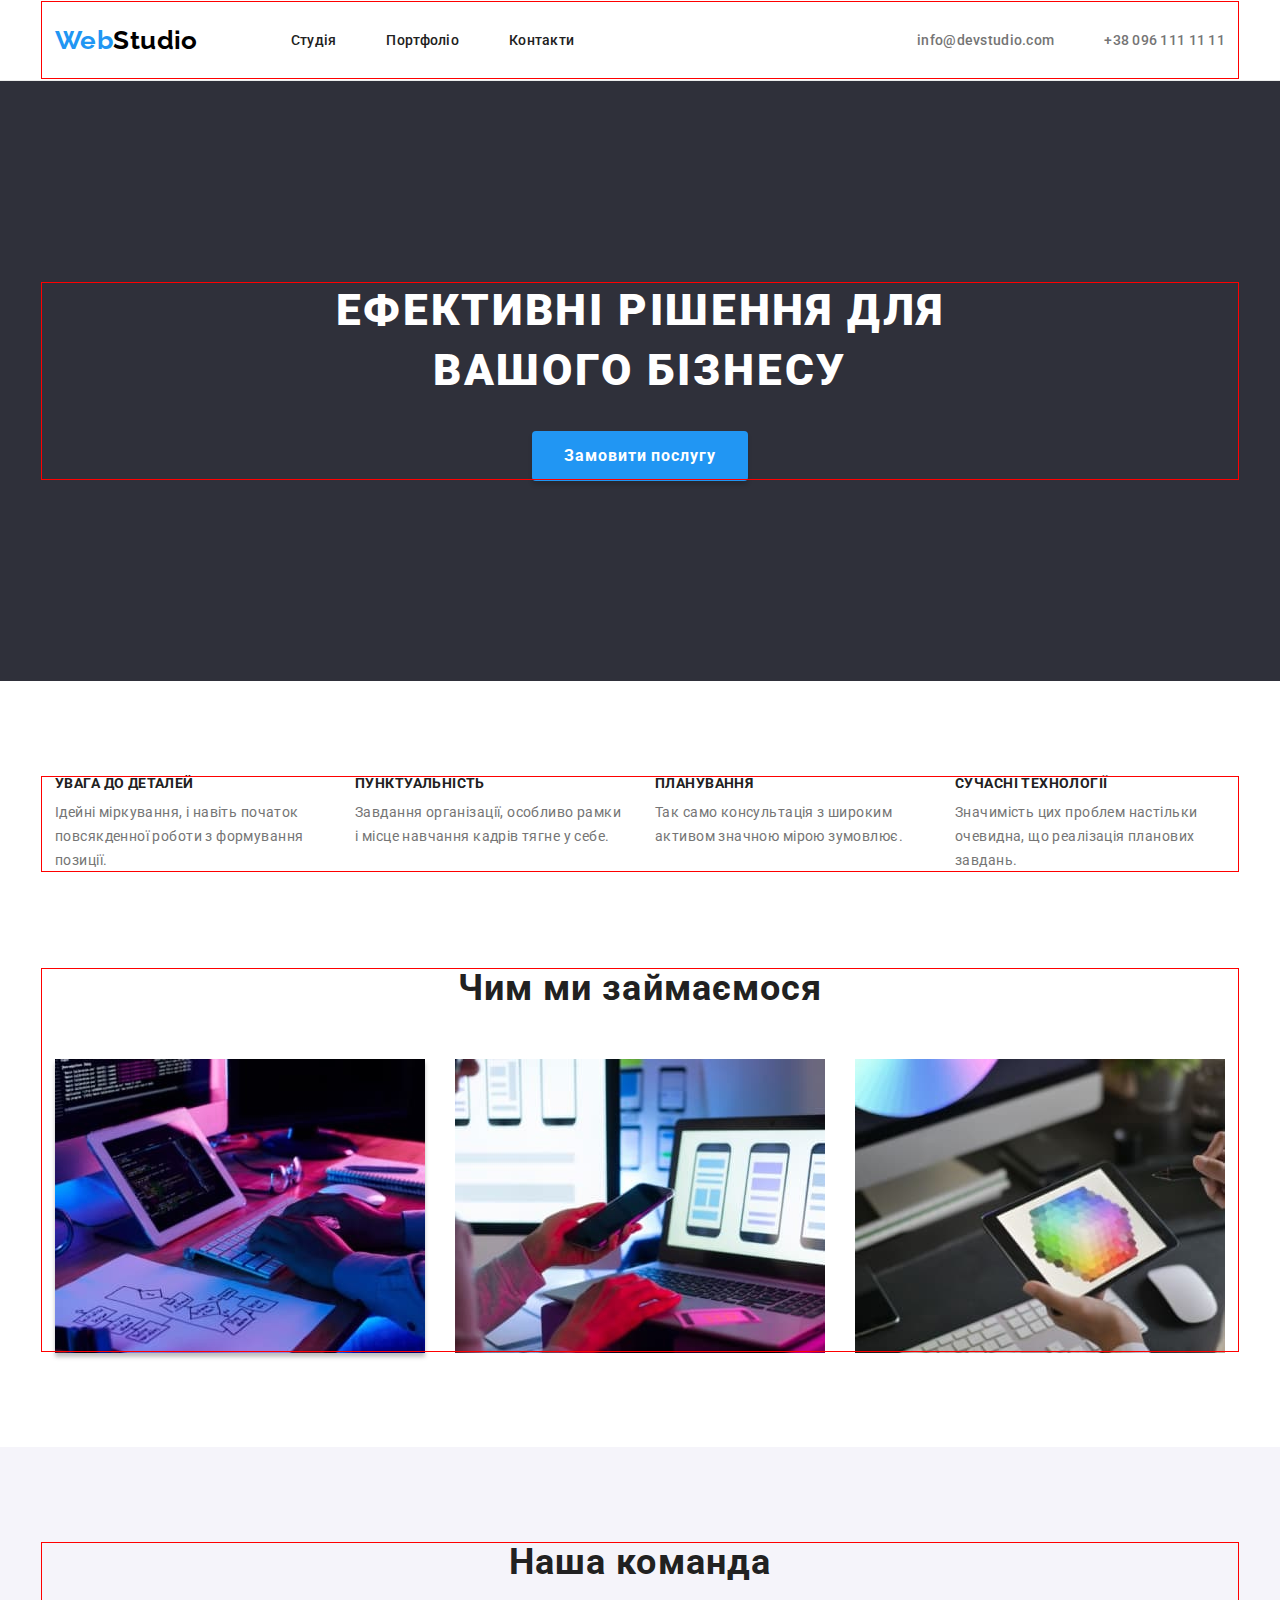
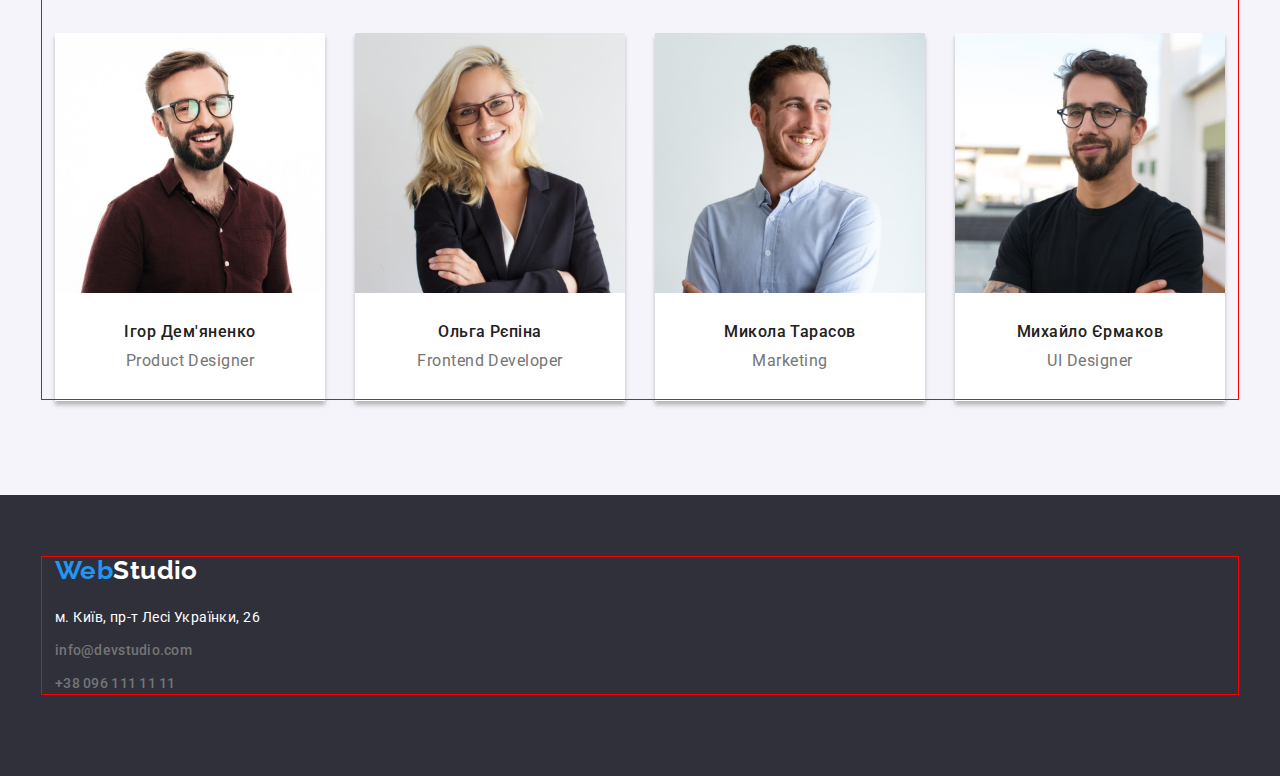
==== commit 473f9065: "all ready" ====
--- a/index.html
+++ b/index.html
@@ -20,8 +20,8 @@
       <!--Main navigation-->
       <div class="container container-header">
         <nav class="container-nav">
-          <a class="notpodcherk" href="./index.html"
-            ><span class="logo">Web</span
+          <a class="logo header-logo" href="./index.html"
+            ><span>Web</span
             ><span class="logo-accent">Studio</span></a
           >
           <!--Links to other pages of the curent site-->
@@ -39,8 +39,7 @@
           </li>
           <li>
             <a class="link-navigation" href="tel:+380961111111"
-              >+38 096 111 11 11</a
-            >
+              >+38 096 111 11 11</a>
           </li>
         </ul>
       </div>
@@ -59,28 +58,28 @@
       <section class="section">
         <div class="container">
           <h2 class="title hidden">Наші переваги</h2>
-          <ul class="section-list container-advantages">
-            <li>
+          <ul class="container-advantages">
+            <li class="advantages">
               <h3 class="heading">Увага до деталей</h3>
               <p class="section-text">
                 Ідейні міркування, і навіть початок повсякденної роботи з
                 формування позиції.
               </p>
             </li>
-            <li>
+            <li class="advantages">
               <h3 class="heading">Пунктуальність</h3>
               <p class="section-text">
                 Завдання організації, особливо рамки і місце навчання кадрів
                 тягне у себе.
               </p>
             </li>
-            <li>
+            <li class="advantages">
               <h3 class="heading">Планування</h3>
               <p class="section-text">
                 Так само консультація з широким активом значною мірою зумовлює.
               </p>
             </li>
-            <li>
+            <li class="advantages">
               <h3 class="heading">Сучасні технології</h3>
               <p class="section-text">
                 Значимість цих проблем настільки очевидна, що реалізація
@@ -175,21 +174,19 @@
     <!--Page footer-->
     <footer class="cellar">
       <div class="container container-brand">
-        <a class="notpodcherk" href="./index.html"
-          ><span class="logo">Web</span><span class="accent">Studio</span></a
+        <a class="logo logo-footer" href="./index.html"
+          ><span>Web</span><span class="logo-light">Studio</span></a
         >
         <address class="communication">
           <p class="location">м. Київ, пр-т Лесі Українки, 26</p>
           <ul class="list-сontaction">
             <li class="communication-item">
               <a class="link-navigation lover" href="mailto:info@devstudio.com"
-                >info@devstudio.com</a
-              >
+                >info@devstudio.com</a>
             </li>
             <li class="communication-item">
               <a class="link-navigation lover" href="tel:+380961111111"
-                >+38 096 111 11 11</a
-              >
+                >+38 096 111 11 11</a>
             </li>
           </ul>
         </address>
--- a/css/style.css
+++ b/css/style.css
@@ -83,7 +83,6 @@
   gap: 50px;
   margin-left: auto;
 }
-
 .link-navigation.current {
   color: var(--color-accent);
 }
@@ -119,24 +118,21 @@
   font-family: Raleway, sans-serif;
   font-size: 26px;
   line-height: 1.19;
-}
-.notpodcherk {
-  text-decoration: none;
-  display: block;
-  margin-bottom: 9px;
-}
-.container-nav>.notpodcherk {
-  margin-right: 93px;
-  padding-top: 25px;
-  padding-bottom: 25px;
-}
-.logo {
   color: var(--color-accent);
   font-weight: 700;
 }
+.header-logo {
+  margin-right: 93px;
+} 
+.logo-footer{
+  display: block;
+  margin-bottom: 20px;
+}
 .logo-accent {
   color: var(--color-logo-accent);
-  font-weight: 700;
+}
+.logo-light {
+  color: #ffffff;
 }
 .slogan {
   background-color: var(--dark-bacground-color);
@@ -145,7 +141,6 @@
   padding-bottom: 200px;
 }
 .slogan-text {
-  
   color: var(--secondary-text-color);
   font-weight: 900;
   font-size: 44px;
@@ -158,6 +153,10 @@
 }
 .container-advantages {
   display: flex;
+  gap: 30px;
+}
+.advantages {
+  width: 270px;
 }
 .section.work {
   padding-top: 0;
@@ -180,10 +179,11 @@
 }
 .team-member {
   width: 270px;
+  background-color: #FFFFFF;
   box-shadow: 0px 4px 4px rgba(0, 0, 0, 0.25)
 }
 .name-member {
-  margin-top: 50px;
+  padding-top: 30px;
   padding-bottom: 30px;
 }
 .name-team {
@@ -207,16 +207,9 @@
   gap: 30px;
 }
 .gallery-one {
-background-color: var(--secondary-text-color)
 border: 1px solid #EEEEEE;
-box-shadow: 0px 4px 4px rgba(0, 0, 0, 0.25);
-}
-.gallery-title {
-  margin-bottom: 4px;
-  margin-top: 20px;
-}
-.gallery-text {
-  margin-bottom: 20px;
+border-top: none;
+padding: 20px 24px;
 }
 .button.primary {
   background-color: var(--color-accent);
@@ -247,7 +240,6 @@
   letter-spacing: 0.03em;
   line-height: 1.62;
   text-align: center;
-  box-shadow: 0px 4px 4px rgba(0, 0, 0, 0.25);
   border-radius: 4px;
   padding: 6px 22px;
   display: inline-block;
@@ -263,11 +255,6 @@
   box-shadow: 0px 3px 1px rgba(0, 0, 0, 0.1), 0px 1px 2px rgba(0, 0, 0, 0.08),
     0px 2px 2px rgba(0, 0, 0, 0.12);
 }
-.central-block {
-  background-color: var(--dark-bacground-color);
-  width: 1400px;
-  text-align: center;
-}
 .section .title {
   margin-top: 0px;
   margin-bottom: 50px;
@@ -288,6 +275,7 @@
   font-weight: 700;
   line-height: 2;
   letter-spacing: 0.06em;
+  margin-bottom: 4px;
 }
 .gallery-text {
   font-size: 16px;
@@ -331,31 +319,22 @@
 .cellar .link {
   color: rgba(117, 117, 117, 1);
   text-align: left;
-}
-.cellar .accent {
-  color: #ffffff;
-  font-family: Raleway, sans-serif;
-  font-size: 26px;
-  line-height: 1.19;
 }
 .communication {
   font-style: normal;
   }
 .link-navigation.lover {
   padding: 0;
+  line-height: 1.71;
   display: block;
 }
 .communication-item:not(:last-child) {
   margin-bottom: 9px;
 }
-
-/* .communication-item:last-child {
-  margin-bottom: 0;
-} */
 .location {
   margin-bottom: 9px;
-}
-
+  line-height: 1.71;
+}
 .container.container-brand  {
   margin-bottom: 20px;
 }
